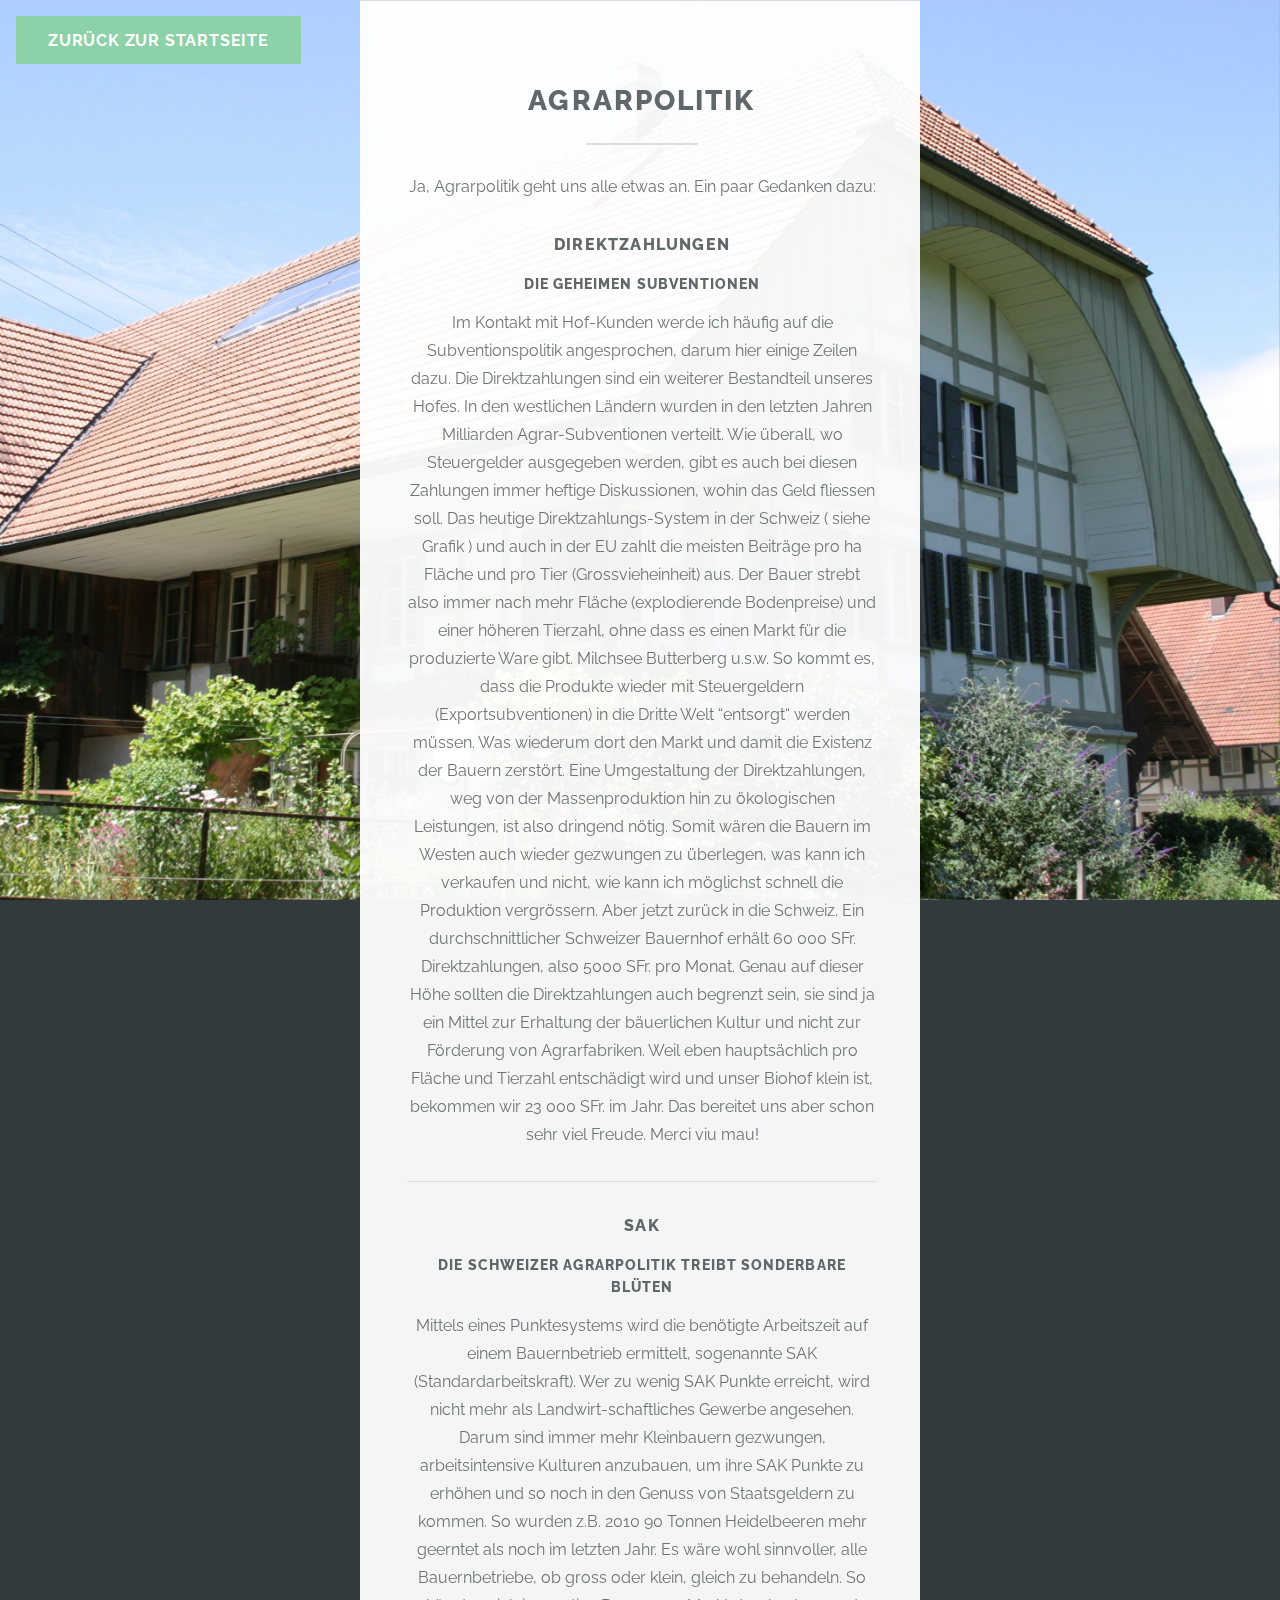
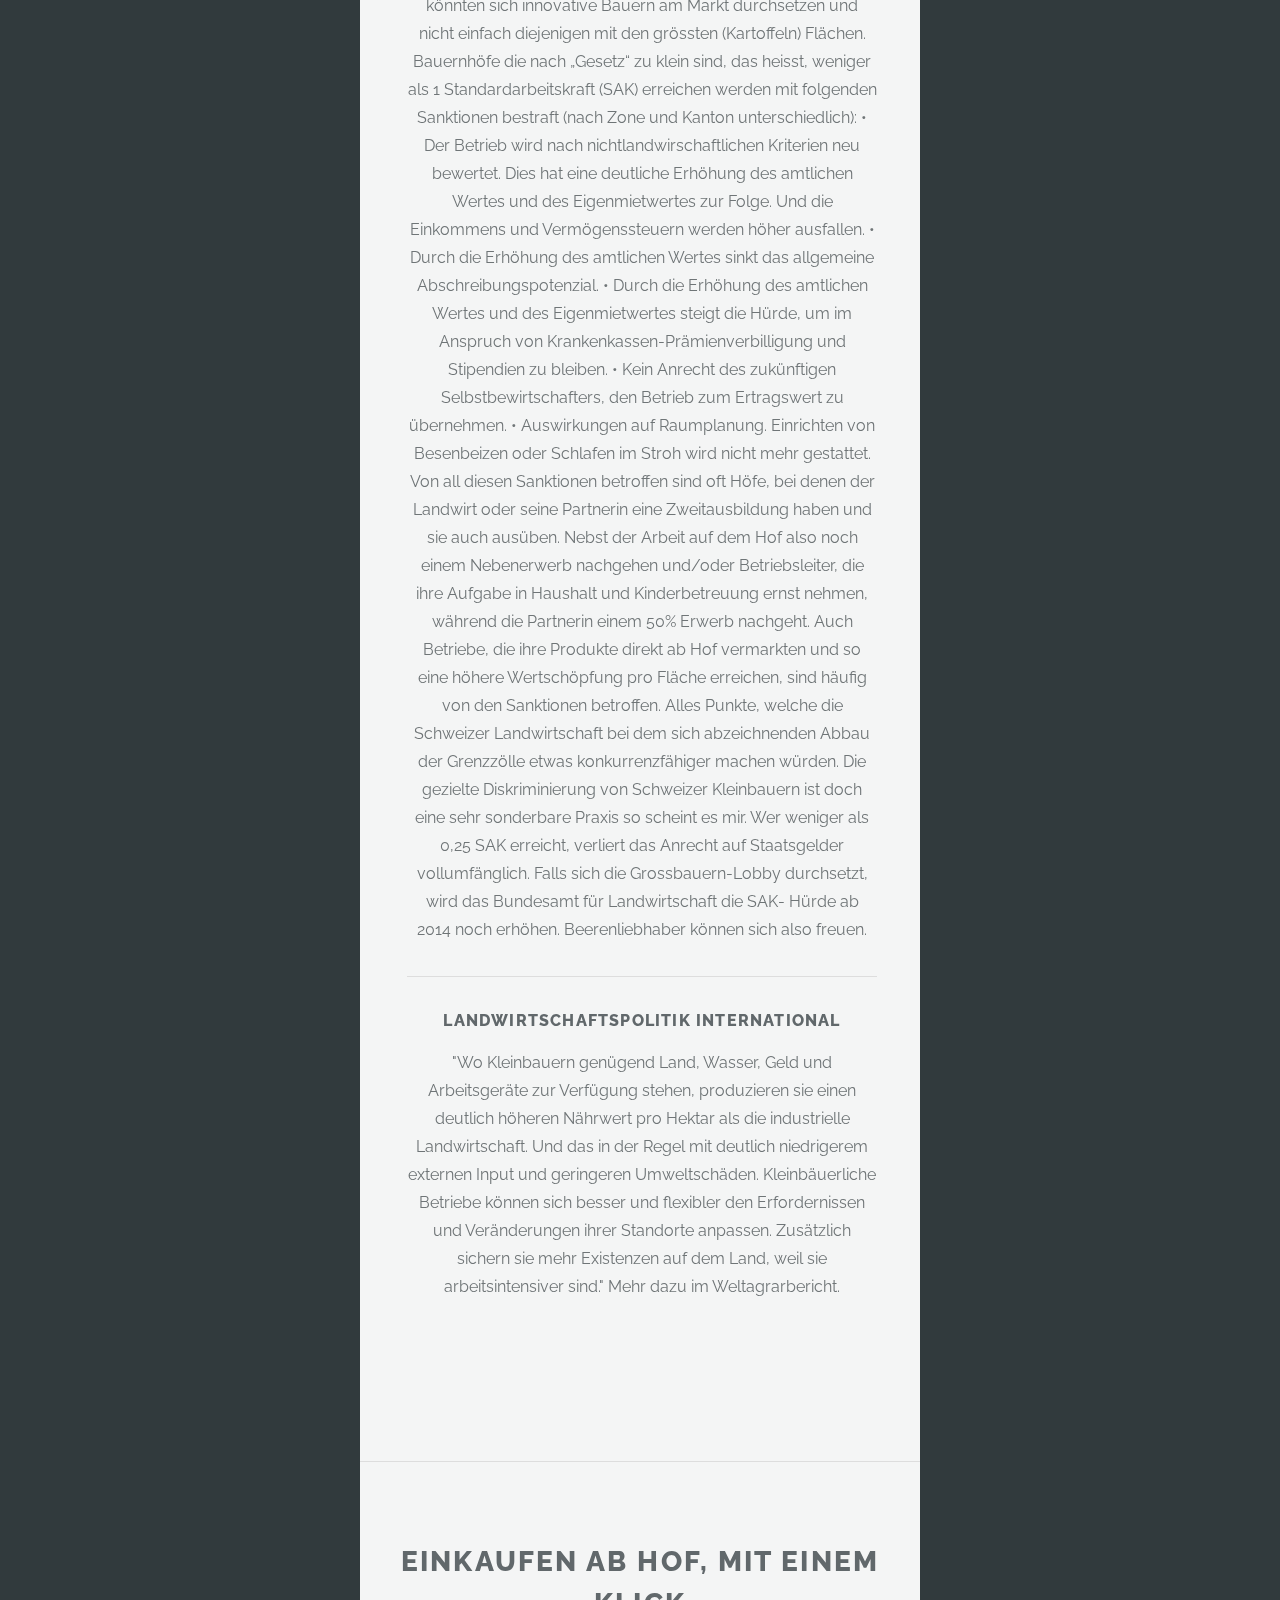
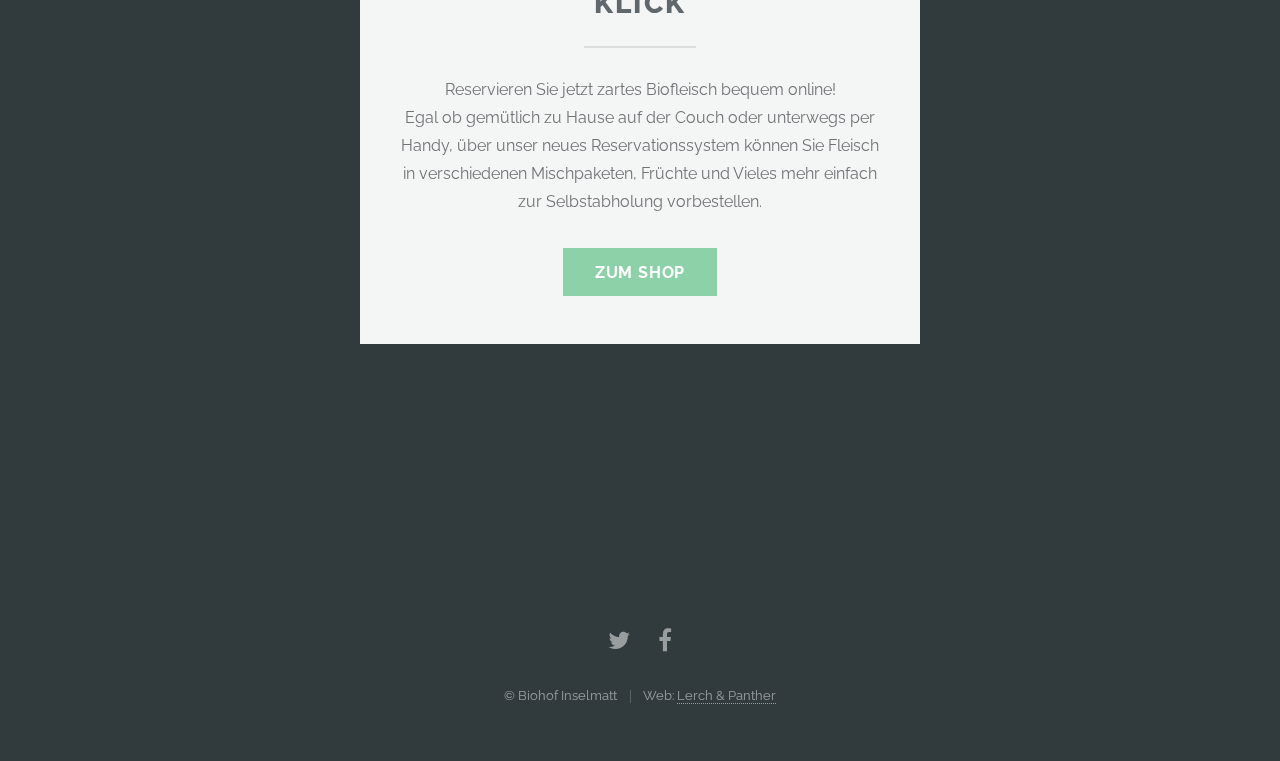
==== agrarpolitik.html @ fc7d5519 "changing twig to html extension for real" ====
<!DOCTYPE HTML>
<html>
	<head>
		<title>Biohof Inselmatt</title>
		<meta charset="utf-8" />
		<meta name="viewport" content="width=device-width, initial-scale=1" />
		<!--[if lte IE 8]><script src="assets/js/ie/html5shiv.js"></script><![endif]-->
		<link rel="stylesheet" href="assets/css/main.css" />
		<!--[if lte IE 8]><link rel="stylesheet" href="assets/css/ie8.css" /><![endif]-->
		<!--[if lte IE 9]><link rel="stylesheet" href="assets/css/ie9.css" /><![endif]-->
	</head>
	<body>

		<!-- Header -->
		<aside>
			<h1><a class="button special fit" href="index.html">zurück zur Startseite</a></h1>
		</aside>

		<!-- One -->
			<section id="one" class="main special">
				<div class="container">
					<span class="image fit primary"><img src="images/pic01.jpg" alt="" /></span>
					<div class="content">
						<header class="major">
							<h2>Agrarpolitik</h2>
						</header>
						<p>Ja, Agrarpolitik geht uns alle etwas an. Ein paar Gedanken dazu:</p>

						<header>
							<h3>
								Direktzahlungen
							</h3>		
							<h4>Die geheimen Subventionen</h4>				                                                                     
						</header>
						<p>
							

 
Im Kontakt mit Hof-Kunden werde ich häufig auf die Subventionspolitik angesprochen, darum hier einige Zeilen dazu.

Die Direktzahlungen sind ein weiterer Bestandteil unseres Hofes. In den westlichen Ländern wurden in den letzten Jahren Milliarden Agrar-Subventionen verteilt. Wie überall, wo Steuergelder ausgegeben werden, gibt es auch bei diesen Zahlungen immer heftige Diskussionen, wohin das Geld fliessen soll.
 
Das heutige Direktzahlungs-System in der Schweiz ( siehe Grafik ) und auch in der EU zahlt die meisten Beiträge pro ha Fläche und pro Tier (Grossvieheinheit) aus. Der Bauer strebt also immer nach mehr Fläche (explodierende Bodenpreise) und einer höheren Tierzahl, ohne dass es einen Markt für die produzierte Ware gibt. Milchsee Butterberg u.s.w. So kommt es, dass die Produkte wieder mit Steuergeldern (Exportsubventionen) in die Dritte Welt “entsorgt“ werden müssen. Was wiederum dort den Markt und damit die Existenz der Bauern zerstört. Eine Umgestaltung der Direktzahlungen, weg von der Massenproduktion hin zu ökologischen Leistungen, ist also dringend nötig. Somit wären die Bauern im Westen auch wieder gezwungen zu überlegen, was kann ich verkaufen und nicht, wie kann ich möglichst schnell die Produktion vergrössern.
Aber jetzt zurück in die Schweiz. Ein durchschnittlicher Schweizer Bauernhof erhält 60 000 SFr. Direktzahlungen, also 5000 SFr. pro Monat. Genau auf dieser Höhe sollten die Direktzahlungen auch begrenzt sein, sie sind ja ein Mittel zur Erhaltung der bäuerlichen Kultur und nicht zur Förderung von Agrarfabriken.
Weil eben hauptsächlich pro Fläche und Tierzahl entschädigt wird und unser Biohof klein ist, bekommen wir 23 000 SFr. im Jahr. Das bereitet uns aber schon sehr viel Freude.
Merci viu mau!
						</p>
						<hr>

						<header>
							<h3>SAK</h3>
							<h4>Die Schweizer Agrarpolitik treibt sonderbare Blüten</h4>
						</header>
						<p>
								 
 

Mittels eines Punktesystems wird die benötigte Arbeitszeit auf einem Bauernbetrieb ermittelt, sogenannte SAK (Standardarbeitskraft). Wer zu wenig SAK Punkte erreicht, wird nicht mehr als Landwirt-schaftliches Gewerbe angesehen. Darum sind immer mehr Kleinbauern gezwungen, arbeitsintensive Kulturen anzubauen, um ihre SAK Punkte zu erhöhen und so noch in den Genuss von Staatsgeldern zu kommen. So wurden z.B. 2010 90 Tonnen Heidelbeeren mehr geerntet als noch im letzten Jahr. Es wäre wohl sinnvoller, alle Bauernbetriebe, ob gross oder klein, gleich zu behandeln. So könnten sich innovative Bauern am Markt durchsetzen und nicht einfach diejenigen mit den grössten (Kartoffeln) Flächen. Bauernhöfe die nach „Gesetz“ zu klein sind, das heisst, weniger als 1 Standardarbeitskraft (SAK) erreichen werden mit folgenden Sanktionen bestraft (nach Zone und Kanton unterschiedlich):

• Der Betrieb wird nach nichtlandwirschaftlichen Kriterien neu bewertet. Dies hat eine deutliche Erhöhung des amtlichen Wertes und des Eigenmietwertes zur Folge. Und die Einkommens und Vermögenssteuern werden höher ausfallen. • Durch die Erhöhung des amtlichen Wertes sinkt das allgemeine Abschreibungspotenzial.   • Durch die Erhöhung des amtlichen Wertes und des Eigenmietwertes steigt die Hürde, um im Anspruch von Krankenkassen-Prämienverbilligung und Stipendien zu bleiben. • Kein Anrecht des zukünftigen Selbstbewirtschafters, den Betrieb zum Ertragswert zu übernehmen. • Auswirkungen auf Raumplanung. Einrichten von Besenbeizen oder Schlafen im Stroh wird nicht mehr gestattet.

Von all diesen Sanktionen betroffen sind oft Höfe, bei denen der Landwirt oder seine Partnerin eine Zweitausbildung haben und sie auch ausüben. Nebst der Arbeit auf dem Hof also noch einem Nebenerwerb nachgehen und/oder Betriebsleiter, die ihre Aufgabe in Haushalt und Kinderbetreuung ernst nehmen, während die Partnerin einem 50% Erwerb nachgeht. Auch Betriebe, die ihre Produkte direkt ab Hof vermarkten und so eine höhere Wertschöpfung pro Fläche erreichen, sind häufig von den Sanktionen betroffen. Alles Punkte, welche die Schweizer Landwirtschaft bei dem sich abzeichnenden Abbau der Grenzzölle etwas konkurrenzfähiger machen würden. Die gezielte Diskriminierung von Schweizer Kleinbauern ist doch eine sehr sonderbare Praxis so scheint es mir. Wer weniger als 0,25 SAK erreicht, verliert das Anrecht auf Staatsgelder vollumfänglich. Falls sich die Grossbauern-Lobby durchsetzt, wird das Bundesamt für Landwirtschaft die SAK- Hürde ab 2014 noch erhöhen. Beerenliebhaber können sich also freuen.
						</p>
						<hr>

						<header>
							<h3>	Landwirtschaftspolitik International	 
							</h3>
						</header>
						<p>"Wo Kleinbauern genügend Land, Wasser, Geld und Arbeitsgeräte zur Verfügung stehen, produzieren sie einen deutlich höheren Nährwert pro Hektar als die industrielle Landwirtschaft. Und das in der Regel mit deutlich niedrigerem externen Input und geringeren Umweltschäden. Kleinbäuerliche Betriebe können sich besser und flexibler den Erfordernissen und Veränderungen ihrer Standorte anpassen. Zusätzlich sichern sie mehr Existenzen auf dem Land, weil sie arbeitsintensiver sind."

Mehr dazu im Weltagrarbericht.</p>
							
						</section>


					</div>
				</div>
			</section>


		<!-- Footer -->
			<section id="footer">
				<div class="container">

					<header class="major">
								<h2>Einkaufen ab hof, mit einem Klick</h2>
							</header>
							<p>Reservieren Sie jetzt zartes Biofleisch bequem online! <br>Egal ob gemütlich zu Hause auf der Couch oder unterwegs per Handy, über unser neues Reservationssystem können Sie Fleisch in verschiedenen Mischpaketen, Früchte und Vieles mehr einfach zur Selbstabholung vorbestellen. </p>
						<a class="button special" href="shop.twig">Zum Shop</a>
				</div>
				<footer>
					<ul class="icons">
						<li><a href="#" class="icon alt fa-twitter"><span class="label">Twitter</span></a></li>
						<li><a href="#" class="icon alt fa-facebook"><span class="label">Facebook</span></a></li>
					</ul>
					<ul class="copyright">
						<li>&copy; Biohof Inselmatt</li><li>Web: <a target="_blank" href="http://lerchpanther.ch">Lerch & Panther</a></li>
					</ul>
				</footer>
			</section>

		<!-- Scripts -->
			<script src="assets/js/jquery.min.js"></script>
			<script src="assets/js/jquery.scrollex.min.js"></script>
			<script src="assets/js/jquery.scrolly.min.js"></script>
			<script src="assets/js/skel.min.js"></script>
			<script src="assets/js/util.js"></script>
			<!--[if lte IE 8]><script src="assets/js/ie/respond.min.js"></script><![endif]-->
			<script src="assets/js/main.js"></script>

	</body>
</html>
---- assets/css/main.css ----
@import url("font-awesome.min.css");
@import url("http://fonts.googleapis.com/css?family=Raleway:400,400italic,700,800");

/*
	Highlights by HTML5 UP
	html5up.net | @n33co
	Free for personal and commercial use under the CCA 3.0 license (html5up.net/license)
*/

/* Reset */

	html, body, div, span, applet, object, iframe, h1, h2, h3, h4, h5, h6, p, blockquote, pre, a, abbr, acronym, address, big, cite, code, del, dfn, em, img, ins, kbd, q, s, samp, small, strike, strong, sub, sup, tt, var, b, u, i, center, dl, dt, dd, ol, ul, li, fieldset, form, label, legend, table, caption, tbody, tfoot, thead, tr, th, td, article, aside, canvas, details, embed, figure, figcaption, footer, header, hgroup, menu, nav, output, ruby, section, summary, time, mark, audio, video {
		margin: 0;
		padding: 0;
		border: 0;
		font-size: 100%;
		font: inherit;
		vertical-align: baseline;
	}

	article, aside, details, figcaption, figure, footer, header, hgroup, menu, nav, section {
		display: block;
	}

	body {
		line-height: 1;
	}

	ol, ul {
		list-style: none;
	}

	blockquote, q {
		quotes: none;
	}

	blockquote:before, blockquote:after, q:before, q:after {
		content: '';
		content: none;
	}

	table {
		border-collapse: collapse;
		border-spacing: 0;
	}

	body {
		-webkit-text-size-adjust: none;
	}

/* Box Model */

	*, *:before, *:after {
		-moz-box-sizing: border-box;
		-webkit-box-sizing: border-box;
		box-sizing: border-box;
	}

/* Containers */

	.container {
		margin-left: auto;
		margin-right: auto;
	}

	.container.\31 25\25 {
		width: 100%;
		max-width: 43.75em;
		min-width: 35em;
	}

	.container.\37 5\25 {
		width: 26.25em;
	}

	.container.\35 0\25 {
		width: 17.5em;
	}

	.container.\32 5\25 {
		width: 8.75em;
	}

	.container {
		width: 35em;
	}

	@media screen and (max-width: 1680px) {

		.container.\31 25\25 {
			width: 100%;
			max-width: 43.75em;
			min-width: 35em;
		}

		.container.\37 5\25 {
			width: 26.25em;
		}

		.container.\35 0\25 {
			width: 17.5em;
		}

		.container.\32 5\25 {
			width: 8.75em;
		}

		.container {
			width: 35em;
		}

	}

	@media screen and (max-width: 980px) {

		.container.\31 25\25 {
			width: 100%;
			max-width: 100%;
			min-width: 80%;
		}

		.container.\37 5\25 {
			width: 60%;
		}

		.container.\35 0\25 {
			width: 40%;
		}

		.container.\32 5\25 {
			width: 20%;
		}

		.container {
			width: 80%;
		}

	}

	@media screen and (max-width: 736px) {

		.container.\31 25\25 {
			width: 100%;
			max-width: 100%;
			min-width: 80%;
		}

		.container.\37 5\25 {
			width: 60%;
		}

		.container.\35 0\25 {
			width: 40%;
		}

		.container.\32 5\25 {
			width: 20%;
		}

		.container {
			width: 80%;
		}

	}

	@media screen and (max-width: 480px) {

		.container.\31 25\25 {
			width: 100%;
			max-width: 125%;
			min-width: 100%;
		}

		.container.\37 5\25 {
			width: 75%;
		}

		.container.\35 0\25 {
			width: 50%;
		}

		.container.\32 5\25 {
			width: 25%;
		}

		.container {
			width: 100%;
		}

	}

/* Grid */

	.row {
		border-bottom: solid 1px transparent;
		-moz-box-sizing: border-box;
		-webkit-box-sizing: border-box;
		box-sizing: border-box;
	}

	.row > * {
		float: left;
		-moz-box-sizing: border-box;
		-webkit-box-sizing: border-box;
		box-sizing: border-box;
	}

	.row:after, .row:before {
		content: '';
		display: block;
		clear: both;
		height: 0;
	}

	.row.uniform > * > :first-child {
		margin-top: 0;
	}

	.row.uniform > * > :last-child {
		margin-bottom: 0;
	}

	.row.\30 \25 > * {
		padding: 0 0 0 0em;
	}

	.row.\30 \25 {
		margin: 0 0 -1px 0em;
	}

	.row.uniform.\30 \25 > * {
		padding: 0em 0 0 0em;
	}

	.row.uniform.\30 \25 {
		margin: 0em 0 -1px 0em;
	}

	.row > * {
		padding: 0 0 0 1.5em;
	}

	.row {
		margin: 0 0 -1px -1.5em;
	}

	.row.uniform > * {
		padding: 1.5em 0 0 1.5em;
	}

	.row.uniform {
		margin: -1.5em 0 -1px -1.5em;
	}

	.row.\32 00\25 > * {
		padding: 0 0 0 3em;
	}

	.row.\32 00\25 {
		margin: 0 0 -1px -3em;
	}

	.row.uniform.\32 00\25 > * {
		padding: 3em 0 0 3em;
	}

	.row.uniform.\32 00\25 {
		margin: -3em 0 -1px -3em;
	}

	.row.\31 50\25 > * {
		padding: 0 0 0 2.25em;
	}

	.row.\31 50\25 {
		margin: 0 0 -1px -2.25em;
	}

	.row.uniform.\31 50\25 > * {
		padding: 2.25em 0 0 2.25em;
	}

	.row.uniform.\31 50\25 {
		margin: -2.25em 0 -1px -2.25em;
	}

	.row.\35 0\25 > * {
		padding: 0 0 0 0.75em;
	}

	.row.\35 0\25 {
		margin: 0 0 -1px -0.75em;
	}

	.row.uniform.\35 0\25 > * {
		padding: 0.75em 0 0 0.75em;
	}

	.row.uniform.\35 0\25 {
		margin: -0.75em 0 -1px -0.75em;
	}

	.row.\32 5\25 > * {
		padding: 0 0 0 0.375em;
	}

	.row.\32 5\25 {
		margin: 0 0 -1px -0.375em;
	}

	.row.uniform.\32 5\25 > * {
		padding: 0.375em 0 0 0.375em;
	}

	.row.uniform.\32 5\25 {
		margin: -0.375em 0 -1px -0.375em;
	}

	.\31 2u, .\31 2u\24 {
		width: 100%;
		clear: none;
		margin-left: 0;
	}

	.\31 1u, .\31 1u\24 {
		width: 91.6666666667%;
		clear: none;
		margin-left: 0;
	}

	.\31 0u, .\31 0u\24 {
		width: 83.3333333333%;
		clear: none;
		margin-left: 0;
	}

	.\39 u, .\39 u\24 {
		width: 75%;
		clear: none;
		margin-left: 0;
	}

	.\38 u, .\38 u\24 {
		width: 66.6666666667%;
		clear: none;
		margin-left: 0;
	}

	.\37 u, .\37 u\24 {
		width: 58.3333333333%;
		clear: none;
		margin-left: 0;
	}

	.\36 u, .\36 u\24 {
		width: 50%;
		clear: none;
		margin-left: 0;
	}

	.\35 u, .\35 u\24 {
		width: 41.6666666667%;
		clear: none;
		margin-left: 0;
	}

	.\34 u, .\34 u\24 {
		width: 33.3333333333%;
		clear: none;
		margin-left: 0;
	}

	.\33 u, .\33 u\24 {
		width: 25%;
		clear: none;
		margin-left: 0;
	}

	.\32 u, .\32 u\24 {
		width: 16.6666666667%;
		clear: none;
		margin-left: 0;
	}

	.\31 u, .\31 u\24 {
		width: 8.3333333333%;
		clear: none;
		margin-left: 0;
	}

	.\31 2u\24 + *,
	.\31 1u\24 + *,
	.\31 0u\24 + *,
	.\39 u\24 + *,
	.\38 u\24 + *,
	.\37 u\24 + *,
	.\36 u\24 + *,
	.\35 u\24 + *,
	.\34 u\24 + *,
	.\33 u\24 + *,
	.\32 u\24 + *,
	.\31 u\24 + * {
		clear: left;
	}

	.\-11u {
		margin-left: 91.66667%;
	}

	.\-10u {
		margin-left: 83.33333%;
	}

	.\-9u {
		margin-left: 75%;
	}

	.\-8u {
		margin-left: 66.66667%;
	}

	.\-7u {
		margin-left: 58.33333%;
	}

	.\-6u {
		margin-left: 50%;
	}

	.\-5u {
		margin-left: 41.66667%;
	}

	.\-4u {
		margin-left: 33.33333%;
	}

	.\-3u {
		margin-left: 25%;
	}

	.\-2u {
		margin-left: 16.66667%;
	}

	.\-1u {
		margin-left: 8.33333%;
	}

	@media screen and (max-width: 1680px) {

		.row > * {
			padding: 0 0 0 1.5em;
		}

		.row {
			margin: 0 0 -1px -1.5em;
		}

		.row.uniform > * {
			padding: 1.5em 0 0 1.5em;
		}

		.row.uniform {
			margin: -1.5em 0 -1px -1.5em;
		}

		.row.\32 00\25 > * {
			padding: 0 0 0 3em;
		}

		.row.\32 00\25 {
			margin: 0 0 -1px -3em;
		}

		.row.uniform.\32 00\25 > * {
			padding: 3em 0 0 3em;
		}

		.row.uniform.\32 00\25 {
			margin: -3em 0 -1px -3em;
		}

		.row.\31 50\25 > * {
			padding: 0 0 0 2.25em;
		}

		.row.\31 50\25 {
			margin: 0 0 -1px -2.25em;
		}

		.row.uniform.\31 50\25 > * {
			padding: 2.25em 0 0 2.25em;
		}

		.row.uniform.\31 50\25 {
			margin: -2.25em 0 -1px -2.25em;
		}

		.row.\35 0\25 > * {
			padding: 0 0 0 0.75em;
		}

		.row.\35 0\25 {
			margin: 0 0 -1px -0.75em;
		}

		.row.uniform.\35 0\25 > * {
			padding: 0.75em 0 0 0.75em;
		}

		.row.uniform.\35 0\25 {
			margin: -0.75em 0 -1px -0.75em;
		}

		.row.\32 5\25 > * {
			padding: 0 0 0 0.375em;
		}

		.row.\32 5\25 {
			margin: 0 0 -1px -0.375em;
		}

		.row.uniform.\32 5\25 > * {
			padding: 0.375em 0 0 0.375em;
		}

		.row.uniform.\32 5\25 {
			margin: -0.375em 0 -1px -0.375em;
		}

		.\31 2u\28large\29, .\31 2u\24\28large\29 {
			width: 100%;
			clear: none;
			margin-left: 0;
		}

		.\31 1u\28large\29, .\31 1u\24\28large\29 {
			width: 91.6666666667%;
			clear: none;
			margin-left: 0;
		}

		.\31 0u\28large\29, .\31 0u\24\28large\29 {
			width: 83.3333333333%;
			clear: none;
			margin-left: 0;
		}

		.\39 u\28large\29, .\39 u\24\28large\29 {
			width: 75%;
			clear: none;
			margin-left: 0;
		}

		.\38 u\28large\29, .\38 u\24\28large\29 {
			width: 66.6666666667%;
			clear: none;
			margin-left: 0;
		}

		.\37 u\28large\29, .\37 u\24\28large\29 {
			width: 58.3333333333%;
			clear: none;
			margin-left: 0;
		}

		.\36 u\28large\29, .\36 u\24\28large\29 {
			width: 50%;
			clear: none;
			margin-left: 0;
		}

		.\35 u\28large\29, .\35 u\24\28large\29 {
			width: 41.6666666667%;
			clear: none;
			margin-left: 0;
		}

		.\34 u\28large\29, .\34 u\24\28large\29 {
			width: 33.3333333333%;
			clear: none;
			margin-left: 0;
		}

		.\33 u\28large\29, .\33 u\24\28large\29 {
			width: 25%;
			clear: none;
			margin-left: 0;
		}

		.\32 u\28large\29, .\32 u\24\28large\29 {
			width: 16.6666666667%;
			clear: none;
			margin-left: 0;
		}

		.\31 u\28large\29, .\31 u\24\28large\29 {
			width: 8.3333333333%;
			clear: none;
			margin-left: 0;
		}

		.\31 2u\24\28large\29 + *,
		.\31 1u\24\28large\29 + *,
		.\31 0u\24\28large\29 + *,
		.\39 u\24\28large\29 + *,
		.\38 u\24\28large\29 + *,
		.\37 u\24\28large\29 + *,
		.\36 u\24\28large\29 + *,
		.\35 u\24\28large\29 + *,
		.\34 u\24\28large\29 + *,
		.\33 u\24\28large\29 + *,
		.\32 u\24\28large\29 + *,
		.\31 u\24\28large\29 + * {
			clear: left;
		}

		.\-11u\28large\29 {
			margin-left: 91.66667%;
		}

		.\-10u\28large\29 {
			margin-left: 83.33333%;
		}

		.\-9u\28large\29 {
			margin-left: 75%;
		}

		.\-8u\28large\29 {
			margin-left: 66.66667%;
		}

		.\-7u\28large\29 {
			margin-left: 58.33333%;
		}

		.\-6u\28large\29 {
			margin-left: 50%;
		}

		.\-5u\28large\29 {
			margin-left: 41.66667%;
		}

		.\-4u\28large\29 {
			margin-left: 33.33333%;
		}

		.\-3u\28large\29 {
			margin-left: 25%;
		}

		.\-2u\28large\29 {
			margin-left: 16.66667%;
		}

		.\-1u\28large\29 {
			margin-left: 8.33333%;
		}

	}

	@media screen and (max-width: 980px) {

		.row > * {
			padding: 0 0 0 1.5em;
		}

		.row {
			margin: 0 0 -1px -1.5em;
		}

		.row.uniform > * {
			padding: 1.5em 0 0 1.5em;
		}

		.row.uniform {
			margin: -1.5em 0 -1px -1.5em;
		}

		.row.\32 00\25 > * {
			padding: 0 0 0 3em;
		}

		.row.\32 00\25 {
			margin: 0 0 -1px -3em;
		}

		.row.uniform.\32 00\25 > * {
			padding: 3em 0 0 3em;
		}

		.row.uniform.\32 00\25 {
			margin: -3em 0 -1px -3em;
		}

		.row.\31 50\25 > * {
			padding: 0 0 0 2.25em;
		}

		.row.\31 50\25 {
			margin: 0 0 -1px -2.25em;
		}

		.row.uniform.\31 50\25 > * {
			padding: 2.25em 0 0 2.25em;
		}

		.row.uniform.\31 50\25 {
			margin: -2.25em 0 -1px -2.25em;
		}

		.row.\35 0\25 > * {
			padding: 0 0 0 0.75em;
		}

		.row.\35 0\25 {
			margin: 0 0 -1px -0.75em;
		}

		.row.uniform.\35 0\25 > * {
			padding: 0.75em 0 0 0.75em;
		}

		.row.uniform.\35 0\25 {
			margin: -0.75em 0 -1px -0.75em;
		}

		.row.\32 5\25 > * {
			padding: 0 0 0 0.375em;
		}

		.row.\32 5\25 {
			margin: 0 0 -1px -0.375em;
		}

		.row.uniform.\32 5\25 > * {
			padding: 0.375em 0 0 0.375em;
		}

		.row.uniform.\32 5\25 {
			margin: -0.375em 0 -1px -0.375em;
		}

		.\31 2u\28medium\29, .\31 2u\24\28medium\29 {
			width: 100%;
			clear: none;
			margin-left: 0;
		}

		.\31 1u\28medium\29, .\31 1u\24\28medium\29 {
			width: 91.6666666667%;
			clear: none;
			margin-left: 0;
		}

		.\31 0u\28medium\29, .\31 0u\24\28medium\29 {
			width: 83.3333333333%;
			clear: none;
			margin-left: 0;
		}

		.\39 u\28medium\29, .\39 u\24\28medium\29 {
			width: 75%;
			clear: none;
			margin-left: 0;
		}

		.\38 u\28medium\29, .\38 u\24\28medium\29 {
			width: 66.6666666667%;
			clear: none;
			margin-left: 0;
		}

		.\37 u\28medium\29, .\37 u\24\28medium\29 {
			width: 58.3333333333%;
			clear: none;
			margin-left: 0;
		}

		.\36 u\28medium\29, .\36 u\24\28medium\29 {
			width: 50%;
			clear: none;
			margin-left: 0;
		}

		.\35 u\28medium\29, .\35 u\24\28medium\29 {
			width: 41.6666666667%;
			clear: none;
			margin-left: 0;
		}

		.\34 u\28medium\29, .\34 u\24\28medium\29 {
			width: 33.3333333333%;
			clear: none;
			margin-left: 0;
		}

		.\33 u\28medium\29, .\33 u\24\28medium\29 {
			width: 25%;
			clear: none;
			margin-left: 0;
		}

		.\32 u\28medium\29, .\32 u\24\28medium\29 {
			width: 16.6666666667%;
			clear: none;
			margin-left: 0;
		}

		.\31 u\28medium\29, .\31 u\24\28medium\29 {
			width: 8.3333333333%;
			clear: none;
			margin-left: 0;
		}

		.\31 2u\24\28medium\29 + *,
		.\31 1u\24\28medium\29 + *,
		.\31 0u\24\28medium\29 + *,
		.\39 u\24\28medium\29 + *,
		.\38 u\24\28medium\29 + *,
		.\37 u\24\28medium\29 + *,
		.\36 u\24\28medium\29 + *,
		.\35 u\24\28medium\29 + *,
		.\34 u\24\28medium\29 + *,
		.\33 u\24\28medium\29 + *,
		.\32 u\24\28medium\29 + *,
		.\31 u\24\28medium\29 + * {
			clear: left;
		}

		.\-11u\28medium\29 {
			margin-left: 91.66667%;
		}

		.\-10u\28medium\29 {
			margin-left: 83.33333%;
		}

		.\-9u\28medium\29 {
			margin-left: 75%;
		}

		.\-8u\28medium\29 {
			margin-left: 66.66667%;
		}

		.\-7u\28medium\29 {
			margin-left: 58.33333%;
		}

		.\-6u\28medium\29 {
			margin-left: 50%;
		}

		.\-5u\28medium\29 {
			margin-left: 41.66667%;
		}

		.\-4u\28medium\29 {
			margin-left: 33.33333%;
		}

		.\-3u\28medium\29 {
			margin-left: 25%;
		}

		.\-2u\28medium\29 {
			margin-left: 16.66667%;
		}

		.\-1u\28medium\29 {
			margin-left: 8.33333%;
		}

	}

	@media screen and (max-width: 736px) {

		.row > * {
			padding: 0 0 0 1em;
		}

		.row {
			margin: 0 0 -1px -1em;
		}

		.row.uniform > * {
			padding: 1em 0 0 1em;
		}

		.row.uniform {
			margin: -1em 0 -1px -1em;
		}

		.row.\32 00\25 > * {
			padding: 0 0 0 2em;
		}

		.row.\32 00\25 {
			margin: 0 0 -1px -2em;
		}

		.row.uniform.\32 00\25 > * {
			padding: 2em 0 0 2em;
		}

		.row.uniform.\32 00\25 {
			margin: -2em 0 -1px -2em;
		}

		.row.\31 50\25 > * {
			padding: 0 0 0 1.5em;
		}

		.row.\31 50\25 {
			margin: 0 0 -1px -1.5em;
		}

		.row.uniform.\31 50\25 > * {
			padding: 1.5em 0 0 1.5em;
		}

		.row.uniform.\31 50\25 {
			margin: -1.5em 0 -1px -1.5em;
		}

		.row.\35 0\25 > * {
			padding: 0 0 0 0.5em;
		}

		.row.\35 0\25 {
			margin: 0 0 -1px -0.5em;
		}

		.row.uniform.\35 0\25 > * {
			padding: 0.5em 0 0 0.5em;
		}

		.row.uniform.\35 0\25 {
			margin: -0.5em 0 -1px -0.5em;
		}

		.row.\32 5\25 > * {
			padding: 0 0 0 0.25em;
		}

		.row.\32 5\25 {
			margin: 0 0 -1px -0.25em;
		}

		.row.uniform.\32 5\25 > * {
			padding: 0.25em 0 0 0.25em;
		}

		.row.uniform.\32 5\25 {
			margin: -0.25em 0 -1px -0.25em;
		}

		.\31 2u\28small\29, .\31 2u\24\28small\29 {
			width: 100%;
			clear: none;
			margin-left: 0;
		}

		.\31 1u\28small\29, .\31 1u\24\28small\29 {
			width: 91.6666666667%;
			clear: none;
			margin-left: 0;
		}

		.\31 0u\28small\29, .\31 0u\24\28small\29 {
			width: 83.3333333333%;
			clear: none;
			margin-left: 0;
		}

		.\39 u\28small\29, .\39 u\24\28small\29 {
			width: 75%;
			clear: none;
			margin-left: 0;
		}

		.\38 u\28small\29, .\38 u\24\28small\29 {
			width: 66.6666666667%;
			clear: none;
			margin-left: 0;
		}

		.\37 u\28small\29, .\37 u\24\28small\29 {
			width: 58.3333333333%;
			clear: none;
			margin-left: 0;
		}

		.\36 u\28small\29, .\36 u\24\28small\29 {
			width: 50%;
			clear: none;
			margin-left: 0;
		}

		.\35 u\28small\29, .\35 u\24\28small\29 {
			width: 41.6666666667%;
			clear: none;
			margin-left: 0;
		}

		.\34 u\28small\29, .\34 u\24\28small\29 {
			width: 33.3333333333%;
			clear: none;
			margin-left: 0;
		}

		.\33 u\28small\29, .\33 u\24\28small\29 {
			width: 25%;
			clear: none;
			margin-left: 0;
		}

		.\32 u\28small\29, .\32 u\24\28small\29 {
			width: 16.6666666667%;
			clear: none;
			margin-left: 0;
		}

		.\31 u\28small\29, .\31 u\24\28small\29 {
			width: 8.3333333333%;
			clear: none;
			margin-left: 0;
		}

		.\31 2u\24\28small\29 + *,
		.\31 1u\24\28small\29 + *,
		.\31 0u\24\28small\29 + *,
		.\39 u\24\28small\29 + *,
		.\38 u\24\28small\29 + *,
		.\37 u\24\28small\29 + *,
		.\36 u\24\28small\29 + *,
		.\35 u\24\28small\29 + *,
		.\34 u\24\28small\29 + *,
		.\33 u\24\28small\29 + *,
		.\32 u\24\28small\29 + *,
		.\31 u\24\28small\29 + * {
			clear: left;
		}

		.\-11u\28small\29 {
			margin-left: 91.66667%;
		}

		.\-10u\28small\29 {
			margin-left: 83.33333%;
		}

		.\-9u\28small\29 {
			margin-left: 75%;
		}

		.\-8u\28small\29 {
			margin-left: 66.66667%;
		}

		.\-7u\28small\29 {
			margin-left: 58.33333%;
		}

		.\-6u\28small\29 {
			margin-left: 50%;
		}

		.\-5u\28small\29 {
			margin-left: 41.66667%;
		}

		.\-4u\28small\29 {
			margin-left: 33.33333%;
		}

		.\-3u\28small\29 {
			margin-left: 25%;
		}

		.\-2u\28small\29 {
			margin-left: 16.66667%;
		}

		.\-1u\28small\29 {
			margin-left: 8.33333%;
		}

	}

	@media screen and (max-width: 480px) {

		.row > * {
			padding: 0 0 0 1em;
		}

		.row {
			margin: 0 0 -1px -1em;
		}

		.row.uniform > * {
			padding: 1em 0 0 1em;
		}

		.row.uniform {
			margin: -1em 0 -1px -1em;
		}

		.row.\32 00\25 > * {
			padding: 0 0 0 2em;
		}

		.row.\32 00\25 {
			margin: 0 0 -1px -2em;
		}

		.row.uniform.\32 00\25 > * {
			padding: 2em 0 0 2em;
		}

		.row.uniform.\32 00\25 {
			margin: -2em 0 -1px -2em;
		}

		.row.\31 50\25 > * {
			padding: 0 0 0 1.5em;
		}

		.row.\31 50\25 {
			margin: 0 0 -1px -1.5em;
		}

		.row.uniform.\31 50\25 > * {
			padding: 1.5em 0 0 1.5em;
		}

		.row.uniform.\31 50\25 {
			margin: -1.5em 0 -1px -1.5em;
		}

		.row.\35 0\25 > * {
			padding: 0 0 0 0.5em;
		}

		.row.\35 0\25 {
			margin: 0 0 -1px -0.5em;
		}

		.row.uniform.\35 0\25 > * {
			padding: 0.5em 0 0 0.5em;
		}

		.row.uniform.\35 0\25 {
			margin: -0.5em 0 -1px -0.5em;
		}

		.row.\32 5\25 > * {
			padding: 0 0 0 0.25em;
		}

		.row.\32 5\25 {
			margin: 0 0 -1px -0.25em;
		}

		.row.uniform.\32 5\25 > * {
			padding: 0.25em 0 0 0.25em;
		}

		.row.uniform.\32 5\25 {
			margin: -0.25em 0 -1px -0.25em;
		}

		.\31 2u\28xsmall\29, .\31 2u\24\28xsmall\29 {
			width: 100%;
			clear: none;
			margin-left: 0;
		}

		.\31 1u\28xsmall\29, .\31 1u\24\28xsmall\29 {
			width: 91.6666666667%;
			clear: none;
			margin-left: 0;
		}

		.\31 0u\28xsmall\29, .\31 0u\24\28xsmall\29 {
			width: 83.3333333333%;
			clear: none;
			margin-left: 0;
		}

		.\39 u\28xsmall\29, .\39 u\24\28xsmall\29 {
			width: 75%;
			clear: none;
			margin-left: 0;
		}

		.\38 u\28xsmall\29, .\38 u\24\28xsmall\29 {
			width: 66.6666666667%;
			clear: none;
			margin-left: 0;
		}

		.\37 u\28xsmall\29, .\37 u\24\28xsmall\29 {
			width: 58.3333333333%;
			clear: none;
			margin-left: 0;
		}

		.\36 u\28xsmall\29, .\36 u\24\28xsmall\29 {
			width: 50%;
			clear: none;
			margin-left: 0;
		}

		.\35 u\28xsmall\29, .\35 u\24\28xsmall\29 {
			width: 41.6666666667%;
			clear: none;
			margin-left: 0;
		}

		.\34 u\28xsmall\29, .\34 u\24\28xsmall\29 {
			width: 33.3333333333%;
			clear: none;
			margin-left: 0;
		}

		.\33 u\28xsmall\29, .\33 u\24\28xsmall\29 {
			width: 25%;
			clear: none;
			margin-left: 0;
		}

		.\32 u\28xsmall\29, .\32 u\24\28xsmall\29 {
			width: 16.6666666667%;
			clear: none;
			margin-left: 0;
		}

		.\31 u\28xsmall\29, .\31 u\24\28xsmall\29 {
			width: 8.3333333333%;
			clear: none;
			margin-left: 0;
		}

		.\31 2u\24\28xsmall\29 + *,
		.\31 1u\24\28xsmall\29 + *,
		.\31 0u\24\28xsmall\29 + *,
		.\39 u\24\28xsmall\29 + *,
		.\38 u\24\28xsmall\29 + *,
		.\37 u\24\28xsmall\29 + *,
		.\36 u\24\28xsmall\29 + *,
		.\35 u\24\28xsmall\29 + *,
		.\34 u\24\28xsmall\29 + *,
		.\33 u\24\28xsmall\29 + *,
		.\32 u\24\28xsmall\29 + *,
		.\31 u\24\28xsmall\29 + * {
			clear: left;
		}

		.\-11u\28xsmall\29 {
			margin-left: 91.66667%;
		}

		.\-10u\28xsmall\29 {
			margin-left: 83.33333%;
		}

		.\-9u\28xsmall\29 {
			margin-left: 75%;
		}

		.\-8u\28xsmall\29 {
			margin-left: 66.66667%;
		}

		.\-7u\28xsmall\29 {
			margin-left: 58.33333%;
		}

		.\-6u\28xsmall\29 {
			margin-left: 50%;
		}

		.\-5u\28xsmall\29 {
			margin-left: 41.66667%;
		}

		.\-4u\28xsmall\29 {
			margin-left: 33.33333%;
		}

		.\-3u\28xsmall\29 {
			margin-left: 25%;
		}

		.\-2u\28xsmall\29 {
			margin-left: 16.66667%;
		}

		.\-1u\28xsmall\29 {
			margin-left: 8.33333%;
		}

	}

/* Basic */

	html {
		background-color: #313a3d;
		background-attachment: fixed,						fixed;
		background-image: url("images/overlay.png"), url("../../images/bg.jpg");
		background-position: top left,					center center;
		background-repeat: repeat,						none;
		background-size: auto,						cover;
	}

	html.is-loading body *, html.is-loading body *:before, html.is-loading body *:after {
		-moz-animation: none !important;
		-webkit-animation: none !important;
		-ms-animation: none !important;
		animation: none !important;
		-moz-transition: none !important;
		-webkit-transition: none !important;
		-ms-transition: none !important;
		transition: none !important;
	}

	html.is-touch {
		height: 100vh;
		overflow: hidden;
	}

		html.is-touch #wrapper {
			-webkit-backface-visibility: hidden;
			-webkit-overflow-scrolling: touch;
			-webkit-transform: translate3d(0, 0, 0);
			height: 100vh;
			overflow: auto;
		}

	body, input, select, textarea {
		color: #6f7577;
		font-family: "Raleway", "Helvetica", sans-serif;
		font-size: 15pt;
		font-weight: 400;
		line-height: 1.75em;
	}

	a {
		-moz-transition: color 0.2s ease-in-out, border-bottom-color 0.2s ease-in-out;
		-webkit-transition: color 0.2s ease-in-out, border-bottom-color 0.2s ease-in-out;
		-ms-transition: color 0.2s ease-in-out, border-bottom-color 0.2s ease-in-out;
		transition: color 0.2s ease-in-out, border-bottom-color 0.2s ease-in-out;
		border-bottom: dotted 1px;
		color: #8cd1a8;
		text-decoration: none;
	}

		a:hover {
			border-bottom-color: transparent !important;
			color: #8cd1a8 !important;
			text-decoration: none;
		}

	strong, b {
		color: #61686b;
		font-weight: 700;
	}

	em, i {
		font-style: italic;
	}

	p {
		margin: 0 0 2em 0;
	}

	h1, h2, h3, h4, h5, h6 {
		color: #61686b;
		font-weight: 800;
		letter-spacing: 0.075em;
		line-height: 1em;
		margin: 0 0 1em 0;
		text-transform: uppercase;
	}

		h1 a, h2 a, h3 a, h4 a, h5 a, h6 a {
			color: inherit;
			text-decoration: none;
		}

	h2 {
		font-size: 1.75em;
		line-height: 1.5em;
	}

	h3 {
		font-size: 1em;
		line-height: 1.5em;
	}

	h4 {
		font-size: 0.9em;
		line-height: 1.5em;
	}

	h5 {
		font-size: 0.8em;
		line-height: 1.5em;
	}

	h6 {
		font-size: 0.7em;
		line-height: 1.5em;
	}

	sub {
		font-size: 0.8em;
		position: relative;
		top: 0.5em;
	}

	sup {
		font-size: 0.8em;
		position: relative;
		top: -0.5em;
	}

	hr {
		border: 0;
		border-bottom: solid 1px #dddddd;
		margin: 2em 0;
	}

		hr.major {
			margin: 3em 0;
		}

	blockquote {
		border-left: solid 6px #dddddd;
		font-style: italic;
		margin: 0 0 2em 0;
		padding: 0.5em 0 0.5em 1.5em;
	}

	code {
		background: rgba(144, 144, 144, 0.075);
		font-family: "Courier New", monospace;
		font-size: 0.9em;
		margin: 0 0.25em;
		padding: 0.25em 0.65em;
	}

	pre {
		-webkit-overflow-scrolling: touch;
		font-family: "Courier New", monospace;
		font-size: 0.9em;
		margin: 0 0 2em 0;
	}

		pre code {
			display: block;
			line-height: 1.75em;
			padding: 1em 1.5em;
			overflow-x: auto;
		}

	.align-left {
		text-align: left;
	}

	.align-center {
		text-align: center;
	}

	.align-right {
		text-align: right;
	}

/* Loader */

	@-moz-keyframes spinner-show {
		0% {
			opacity: 0;
		}

		100% {
			opacity: 1;
		}
	}

	@-webkit-keyframes spinner-show {
		0% {
			opacity: 0;
		}

		100% {
			opacity: 1;
		}
	}

	@-ms-keyframes spinner-show {
		0% {
			opacity: 0;
		}

		100% {
			opacity: 1;
		}
	}

	@keyframes spinner-show {
		0% {
			opacity: 0;
		}

		100% {
			opacity: 1;
		}
	}

	@-moz-keyframes spinner-hide {
		0% {
			color: #454d50;
			z-index: 10001;
			-moz-transform: scale(1) rotate(0deg);
			-webkit-transform: scale(1) rotate(0deg);
			-ms-transform: scale(1) rotate(0deg);
			transform: scale(1) rotate(0deg);
		}

		99% {
			color: #313a3d;
			z-index: 10001;
			-moz-transform: scale(0.5) rotate(360deg);
			-webkit-transform: scale(0.5) rotate(360deg);
			-ms-transform: scale(0.5) rotate(360deg);
			transform: scale(0.5) rotate(360deg);
		}

		100% {
			color: #313a3d;
			z-index: -1;
			-moz-transform: scale(0) rotate(360deg);
			-webkit-transform: scale(0) rotate(360deg);
			-ms-transform: scale(0) rotate(360deg);
			transform: scale(0) rotate(360deg);
		}
	}

	@-webkit-keyframes spinner-hide {
		0% {
			color: #454d50;
			z-index: 10001;
			-moz-transform: scale(1) rotate(0deg);
			-webkit-transform: scale(1) rotate(0deg);
			-ms-transform: scale(1) rotate(0deg);
			transform: scale(1) rotate(0deg);
		}

		99% {
			color: #313a3d;
			z-index: 10001;
			-moz-transform: scale(0.5) rotate(360deg);
			-webkit-transform: scale(0.5) rotate(360deg);
			-ms-transform: scale(0.5) rotate(360deg);
			transform: scale(0.5) rotate(360deg);
		}

		100% {
			color: #313a3d;
			z-index: -1;
			-moz-transform: scale(0) rotate(360deg);
			-webkit-transform: scale(0) rotate(360deg);
			-ms-transform: scale(0) rotate(360deg);
			transform: scale(0) rotate(360deg);
		}
	}

	@-ms-keyframes spinner-hide {
		0% {
			color: #454d50;
			z-index: 10001;
			-moz-transform: scale(1) rotate(0deg);
			-webkit-transform: scale(1) rotate(0deg);
			-ms-transform: scale(1) rotate(0deg);
			transform: scale(1) rotate(0deg);
		}

		99% {
			color: #313a3d;
			z-index: 10001;
			-moz-transform: scale(0.5) rotate(360deg);
			-webkit-transform: scale(0.5) rotate(360deg);
			-ms-transform: scale(0.5) rotate(360deg);
			transform: scale(0.5) rotate(360deg);
		}

		100% {
			color: #313a3d;
			z-index: -1;
			-moz-transform: scale(0) rotate(360deg);
			-webkit-transform: scale(0) rotate(360deg);
			-ms-transform: scale(0) rotate(360deg);
			transform: scale(0) rotate(360deg);
		}
	}

	@keyframes spinner-hide {
		0% {
			color: #454d50;
			z-index: 10001;
			-moz-transform: scale(1) rotate(0deg);
			-webkit-transform: scale(1) rotate(0deg);
			-ms-transform: scale(1) rotate(0deg);
			transform: scale(1) rotate(0deg);
		}

		99% {
			color: #313a3d;
			z-index: 10001;
			-moz-transform: scale(0.5) rotate(360deg);
			-webkit-transform: scale(0.5) rotate(360deg);
			-ms-transform: scale(0.5) rotate(360deg);
			transform: scale(0.5) rotate(360deg);
		}

		100% {
			color: #313a3d;
			z-index: -1;
			-moz-transform: scale(0) rotate(360deg);
			-webkit-transform: scale(0) rotate(360deg);
			-ms-transform: scale(0) rotate(360deg);
			transform: scale(0) rotate(360deg);
		}
	}

	@-moz-keyframes spinner-rotate {
		0% {
			-moz-transform: scale(1) rotate(0deg);
			-webkit-transform: scale(1) rotate(0deg);
			-ms-transform: scale(1) rotate(0deg);
			transform: scale(1) rotate(0deg);
		}

		100% {
			-moz-transform: scale(1) rotate(360deg);
			-webkit-transform: scale(1) rotate(360deg);
			-ms-transform: scale(1) rotate(360deg);
			transform: scale(1) rotate(360deg);
		}
	}

	@-webkit-keyframes spinner-rotate {
		0% {
			-moz-transform: scale(1) rotate(0deg);
			-webkit-transform: scale(1) rotate(0deg);
			-ms-transform: scale(1) rotate(0deg);
			transform: scale(1) rotate(0deg);
		}

		100% {
			-moz-transform: scale(1) rotate(360deg);
			-webkit-transform: scale(1) rotate(360deg);
			-ms-transform: scale(1) rotate(360deg);
			transform: scale(1) rotate(360deg);
		}
	}

	@-ms-keyframes spinner-rotate {
		0% {
			-moz-transform: scale(1) rotate(0deg);
			-webkit-transform: scale(1) rotate(0deg);
			-ms-transform: scale(1) rotate(0deg);
			transform: scale(1) rotate(0deg);
		}

		100% {
			-moz-transform: scale(1) rotate(360deg);
			-webkit-transform: scale(1) rotate(360deg);
			-ms-transform: scale(1) rotate(360deg);
			transform: scale(1) rotate(360deg);
		}
	}

	@keyframes spinner-rotate {
		0% {
			-moz-transform: scale(1) rotate(0deg);
			-webkit-transform: scale(1) rotate(0deg);
			-ms-transform: scale(1) rotate(0deg);
			transform: scale(1) rotate(0deg);
		}

		100% {
			-moz-transform: scale(1) rotate(360deg);
			-webkit-transform: scale(1) rotate(360deg);
			-ms-transform: scale(1) rotate(360deg);
			transform: scale(1) rotate(360deg);
		}
	}

	@-moz-keyframes overlay-hide {
		0% {
			opacity: 1;
			z-index: 10000;
		}

		15% {
			opacity: 1;
			z-index: 10000;
		}

		99% {
			opacity: 0;
			z-index: 10000;
		}

		100% {
			opacity: 0;
			z-index: -1;
		}
	}

	@-webkit-keyframes overlay-hide {
		0% {
			opacity: 1;
			z-index: 10000;
		}

		15% {
			opacity: 1;
			z-index: 10000;
		}

		99% {
			opacity: 0;
			z-index: 10000;
		}

		100% {
			opacity: 0;
			z-index: -1;
		}
	}

	@-ms-keyframes overlay-hide {
		0% {
			opacity: 1;
			z-index: 10000;
		}

		15% {
			opacity: 1;
			z-index: 10000;
		}

		99% {
			opacity: 0;
			z-index: 10000;
		}

		100% {
			opacity: 0;
			z-index: -1;
		}
	}

	@keyframes overlay-hide {
		0% {
			opacity: 1;
			z-index: 10000;
		}

		15% {
			opacity: 1;
			z-index: 10000;
		}

		99% {
			opacity: 0;
			z-index: 10000;
		}

		100% {
			opacity: 0;
			z-index: -1;
		}
	}

	html body {
		text-decoration: none;
	}

		html body:before {
			-moz-osx-font-smoothing: grayscale;
			-webkit-font-smoothing: antialiased;
			font-family: FontAwesome;
			font-style: normal;
			font-weight: normal;
			text-transform: none !important;
		}

		html body:before {
			-moz-animation: spinner-show 1.5s 1 0.25s ease forwards, spinner-hide 0.25s ease-in-out forwards !important;
			-webkit-animation: spinner-show 1.5s 1 0.25s ease forwards, spinner-hide 0.25s ease-in-out forwards !important;
			-ms-animation: spinner-show 1.5s 1 0.25s ease forwards, spinner-hide 0.25s ease-in-out forwards !important;
			animation: spinner-show 1.5s 1 0.25s ease forwards, spinner-hide 0.25s ease-in-out forwards !important;
			-moz-transform-origin: 50% 50%;
			-webkit-transform-origin: 50% 50%;
			-ms-transform-origin: 50% 50%;
			transform-origin: 50% 50%;
			color: #454d50;
			content: '\f1ce';
			cursor: default;
			display: block;
			font-size: 2em;
			height: 2em;
			left: 50%;
			opacity: 0;
			line-height: 2em;
			margin: -1em 0 0 -1em;
			position: fixed;
			text-align: center;
			top: 50%;
			width: 2em;
			z-index: -1;
		}

		html body:after {
			-moz-animation: overlay-hide 1s ease-in forwards !important;
			-webkit-animation: overlay-hide 1s ease-in forwards !important;
			-ms-animation: overlay-hide 1s ease-in forwards !important;
			animation: overlay-hide 1s ease-in forwards !important;
			background: #313a3d;
			content: '';
			display: block;
			height: 100%;
			left: 0;
			opacity: 0;
			position: fixed;
			top: 0;
			width: 100%;
			z-index: -1;
		}

	html.is-loading body:before {
		-moz-animation: spinner-show 1.5s 1 0.25s ease forwards, spinner-rotate 0.75s infinite linear !important;
		-webkit-animation: spinner-show 1.5s 1 0.25s ease forwards, spinner-rotate 0.75s infinite linear !important;
		-ms-animation: spinner-show 1.5s 1 0.25s ease forwards, spinner-rotate 0.75s infinite linear !important;
		animation: spinner-show 1.5s 1 0.25s ease forwards, spinner-rotate 0.75s infinite linear !important;
		z-index: 10001;
	}

	html.is-loading body:after {
		-moz-animation: none !important;
		-webkit-animation: none !important;
		-ms-animation: none !important;
		animation: none !important;
		opacity: 1;
		z-index: 10000;
	}

	@media (-webkit-min-device-pixel-ratio: 2) {

		html body:before {
			line-height: 2.025em;
		}

	}

/* Section/Article */

	section.special, article.special {
		text-align: center;
	}

	header p {
		color: #a8b0b3;
		letter-spacing: 0.05em;
		text-transform: uppercase;
	}

	header h1 + p {
		margin-top: -1em;
	}

	header h2 + p {
		margin-top: -1em;
	}

	header h3 + p {
		margin-top: -0.8em;
	}

	header h4 + p,
	header h5 + p,
	header h6 + p {
		font-size: 0.8em;
		margin-top: -0.6em;
	}

	header.major {
		text-align: center;
	}

		header.major h1, header.major h2, header.major h3, header.major h4, header.major h5, header.major h6 {
			position: relative;
		}

			header.major h1:after, header.major h2:after, header.major h3:after, header.major h4:after, header.major h5:after, header.major h6:after {
				background: #dddddd;
				content: '';
				display: block;
				height: 2px;
				margin: 0.75em auto 0 auto;
				position: relative;
				width: 4em;
			}

		header.major p {
			margin-top: 0;
		}

/* Form */

	form {
		margin: 0 0 2em 0;
	}

	label {
		color: #61686b;
		display: block;
		font-size: 0.9em;
		font-weight: 700;
		margin: 0 0 1em 0;
	}

	input[type="text"],
	input[type="password"],
	input[type="email"],
	select,
	textarea {
		-moz-appearance: none;
		-webkit-appearance: none;
		-ms-appearance: none;
		appearance: none;
		background: rgba(144, 144, 144, 0.15);
		border-radius: 0;
		border: none;
		color: inherit;
		display: block;
		outline: 0;
		padding: 0 1em;
		text-decoration: none;
		width: 100%;
	}

		input[type="text"]:invalid,
		input[type="password"]:invalid,
		input[type="email"]:invalid,
		select:invalid,
		textarea:invalid {
			box-shadow: none;
		}

		input[type="text"]:focus,
		input[type="password"]:focus,
		input[type="email"]:focus,
		select:focus,
		textarea:focus {
			box-shadow: inset 0 0 0 2px #8cd1a8;
		}

	.select-wrapper {
		text-decoration: none;
		display: block;
		position: relative;
	}

		.select-wrapper:before {
			-moz-osx-font-smoothing: grayscale;
			-webkit-font-smoothing: antialiased;
			font-family: FontAwesome;
			font-style: normal;
			font-weight: normal;
			text-transform: none !important;
		}

		.select-wrapper:before {
			color: #a8b0b3;
			content: '\f078';
			display: block;
			height: 3em;
			line-height: 3em;
			pointer-events: none;
			position: absolute;
			right: 0;
			text-align: center;
			top: 0;
			width: 3em;
		}

		.select-wrapper select::-ms-expand {
			display: none;
		}

	input[type="text"],
	input[type="password"],
	input[type="email"],
	select {
		height: 3em;
	}

	textarea {
		padding: 0.75em 1em;
	}

	input[type="checkbox"],
	input[type="radio"] {
		-moz-appearance: none;
		-webkit-appearance: none;
		-ms-appearance: none;
		appearance: none;
		display: block;
		float: left;
		margin-right: -2em;
		opacity: 0;
		width: 1em;
		z-index: -1;
	}

		input[type="checkbox"] + label,
		input[type="radio"] + label {
			text-decoration: none;
			color: #6f7577;
			cursor: pointer;
			display: inline-block;
			font-size: 1em;
			font-weight: 400;
			padding-left: 2.55em;
			padding-right: 0.75em;
			position: relative;
		}

			input[type="checkbox"] + label:before,
			input[type="radio"] + label:before {
				-moz-osx-font-smoothing: grayscale;
				-webkit-font-smoothing: antialiased;
				font-family: FontAwesome;
				font-style: normal;
				font-weight: normal;
				text-transform: none !important;
			}

			input[type="checkbox"] + label:before,
			input[type="radio"] + label:before {
				background: rgba(144, 144, 144, 0.15);
				content: '';
				display: inline-block;
				height: 1.8em;
				left: 0;
				line-height: 1.725em;
				position: absolute;
				text-align: center;
				top: 0;
				width: 1.8em;
			}

		input[type="checkbox"]:checked + label:before,
		input[type="radio"]:checked + label:before {
			background: #313a3d;
			color: #ffffff;
			content: '\f00c';
		}

		input[type="checkbox"]:focus + label:before,
		input[type="radio"]:focus + label:before {
			box-shadow: inset 0 0 0 2px #8cd1a8;
		}

	input[type="radio"] + label:before {
		border-radius: 100%;
	}

	::-webkit-input-placeholder {
		color: #a8b0b3 !important;
		opacity: 1.0;
	}

	:-moz-placeholder {
		color: #a8b0b3 !important;
		opacity: 1.0;
	}

	::-moz-placeholder {
		color: #a8b0b3 !important;
		opacity: 1.0;
	}

	:-ms-input-placeholder {
		color: #a8b0b3 !important;
		opacity: 1.0;
	}

	.formerize-placeholder {
		color: #a8b0b3 !important;
		opacity: 1.0;
	}

/* Box */

	.box {
		border: solid 2px #dddddd;
		margin-bottom: 2em;
		padding: 1.5em;
	}

		.box > :last-child,
		.box > :last-child > :last-child,
		.box > :last-child > :last-child > :last-child {
			margin-bottom: 0;
		}

		.box.alt {
			border: 0;
			border-radius: 0;
			padding: 0;
		}

/* Icon */

	.icon {
		text-decoration: none;
		border-bottom: none;
		position: relative;
	}

		.icon:before {
			-moz-osx-font-smoothing: grayscale;
			-webkit-font-smoothing: antialiased;
			font-family: FontAwesome;
			font-style: normal;
			font-weight: normal;
			text-transform: none !important;
		}

		.icon > .label {
			display: none;
		}

		.icon.major {
			display: block;
			margin: 0 0 1em 0;
		}

			.icon.major:before {
				font-size: 2.5em;
			}

/* Image */

	.image {
		border: 0;
		display: inline-block;
		position: relative;
	}

		.image:before {
			background: url("images/overlay.png");
			content: '';
			display: block;
			height: 100%;
			left: 0;
			position: absolute;
			top: 0;
			width: 100%;
		}

		.image img {
			display: block;
		}

		.image.left {
			float: left;
			margin: 0 1.5em 1em 0;
			top: 0.25em;
		}

		.image.right {
			float: right;
			margin: 0 0 1em 1.5em;
			top: 0.25em;
		}

		.image.left, .image.right {
			max-width: 40%;
		}

			.image.left img, .image.right img {
				width: 100%;
			}

		.image.fit {
			display: block;
			margin: 0 0 2em 0;
			width: 100%;
		}

			.image.fit img {
				width: 100%;
			}

/* List */

	ol {
		list-style: decimal;
		margin: 0 0 2em 0;
		padding-left: 1.25em;
	}

		ol li {
			padding-left: 0.25em;
		}

	ul {
		list-style: disc;
		margin: 0 0 2em 0;
		padding-left: 1em;
	}

		ul li {
			padding-left: 0.5em;
		}

		ul.alt {
			list-style: none;
			padding-left: 0;
		}

			ul.alt li {
				border-top: solid 1px #dddddd;
				padding: 0.5em 0;
			}

				ul.alt li:first-child {
					border-top: 0;
					padding-top: 0;
				}

		ul.icons {
			cursor: default;
			list-style: none;
			padding-left: 0;
		}

			ul.icons li {
				display: inline-block;
				padding: 0 1.5em 0 0;
			}

				ul.icons li:last-child {
					padding-right: 0;
				}

				ul.icons li .icon:before {
					font-size: 1.5em;
				}

		ul.icons-grid {
			list-style: none;
			padding: 0;
			position: relative;
		}

			ul.icons-grid li {
				display: block;
				float: left;
				padding: 3em 0;
				width: 50%;
			}

				ul.icons-grid li h3 {
					margin: 0;
				}

				ul.icons-grid li:nth-child(2n + 1) {
					box-shadow: inset -1px 0 0 0 #dddddd, 1px 0 0 0 #dddddd;
				}

				ul.icons-grid li:nth-child(2n + 3):before {
					background: #dddddd;
					content: '';
					display: block;
					height: 2px;
					margin-top: -3em;
					position: absolute;
					width: 100%;
				}

			ul.icons-grid:after {
				clear: both;
				content: '';
				display: block;
			}

		ul.actions {
			cursor: default;
			list-style: none;
			padding-left: 0;
		}

			ul.actions li {
				display: inline-block;
				padding: 0 1em 0 0;
				vertical-align: middle;
			}

				ul.actions li:last-child {
					padding-right: 0;
				}

			ul.actions.small li {
				padding: 0 0.5em 0 0;
			}

			ul.actions.vertical li {
				display: block;
				padding: 1em 0 0 0;
			}

				ul.actions.vertical li:first-child {
					padding-top: 0;
				}

				ul.actions.vertical li > * {
					margin-bottom: 0;
				}

			ul.actions.vertical.small li {
				padding: 0.5em 0 0 0;
			}

				ul.actions.vertical.small li:first-child {
					padding-top: 0;
				}

			ul.actions.fit {
				display: table;
				margin-left: -1em;
				padding: 0;
				table-layout: fixed;
				width: calc(100% + 1em);
			}

				ul.actions.fit li {
					display: table-cell;
					padding: 0 0 0 1em;
				}

					ul.actions.fit li > * {
						margin-bottom: 0;
						min-width: 0;
					}

				ul.actions.fit.small {
					margin-left: -0.5em;
					width: calc(100% + 0.5em);
				}

					ul.actions.fit.small li {
						padding: 0 0 0 0.5em;
					}

	dl {
		margin: 0 0 2em 0;
	}

/* Table */

	.table-wrapper {
		-webkit-overflow-scrolling: touch;
		overflow-x: auto;
	}

	table {
		margin: 0 0 2em 0;
		width: 100%;
	}

		table tbody tr {
			border: solid 1px #dddddd;
			border-left: 0;
			border-right: 0;
		}

			table tbody tr:nth-child(2n + 1) {
				background-color: rgba(144, 144, 144, 0.075);
			}

		table td {
			padding: 0.75em 0.75em;
		}

		table th {
			color: #61686b;
			font-size: 0.9em;
			font-weight: 700;
			padding: 0 0.75em 0.75em 0.75em;
			text-align: left;
		}

		table thead {
			border-bottom: solid 2px #dddddd;
		}

		table tfoot {
			border-top: solid 2px #dddddd;
		}

		table.alt {
			border-collapse: separate;
		}

			table.alt tbody tr td {
				border: solid 1px #dddddd;
				border-left-width: 0;
				border-top-width: 0;
			}

				table.alt tbody tr td:first-child {
					border-left-width: 1px;
				}

			table.alt tbody tr:first-child td {
				border-top-width: 1px;
			}

			table.alt thead {
				border-bottom: 0;
			}

			table.alt tfoot {
				border-top: 0;
			}

/* Button */

	input[type="submit"],
	input[type="reset"],
	input[type="button"],
	button,
	.button {
		-moz-appearance: none;
		-webkit-appearance: none;
		-ms-appearance: none;
		appearance: none;
		-moz-transition: background-color 0.2s ease-in-out, color 0.2s ease-in-out;
		-webkit-transition: background-color 0.2s ease-in-out, color 0.2s ease-in-out;
		-ms-transition: background-color 0.2s ease-in-out, color 0.2s ease-in-out;
		transition: background-color 0.2s ease-in-out, color 0.2s ease-in-out;
		background-color: transparent;
		border-radius: 0;
		border: 0;
		box-shadow: inset 0 0 0 2px #dddddd;
		color: #61686b !important;
		cursor: pointer;
		display: inline-block;
		font-weight: 700;
		height: 3em;
		letter-spacing: 0.05em;
		line-height: 3.15em;
		padding: 0 2em;
		text-align: center;
		text-decoration: none;
		text-transform: uppercase;
		white-space: nowrap;
	}

		input[type="submit"]:hover,
		input[type="reset"]:hover,
		input[type="button"]:hover,
		button:hover,
		.button:hover {
			background-color: rgba(144, 144, 144, 0.075);
			color: #61686b !important;
		}

		input[type="submit"]:active,
		input[type="reset"]:active,
		input[type="button"]:active,
		button:active,
		.button:active {
			background-color: rgba(144, 144, 144, 0.15);
			color: #61686b !important;
		}

		input[type="submit"].icon,
		input[type="reset"].icon,
		input[type="button"].icon,
		button.icon,
		.button.icon {
			padding-left: 1.35em;
		}

			input[type="submit"].icon:before,
			input[type="reset"].icon:before,
			input[type="button"].icon:before,
			button.icon:before,
			.button.icon:before {
				color: #a8b0b3;
				margin-right: 0.5em;
			}

		input[type="submit"].fit,
		input[type="reset"].fit,
		input[type="button"].fit,
		button.fit,
		.button.fit {
			display: block;
			margin: 0 0 1em 0;
			width: 100%;
		}

		input[type="submit"].small,
		input[type="reset"].small,
		input[type="button"].small,
		button.small,
		.button.small {
			font-size: 0.8em;
		}

		input[type="submit"].big,
		input[type="reset"].big,
		input[type="button"].big,
		button.big,
		.button.big {
			font-size: 1.35em;
		}

		input[type="submit"].special,
		input[type="reset"].special,
		input[type="button"].special,
		button.special,
		.button.special {
			background-color: #8cd1a8;
			border: 0;
			box-shadow: none;
			color: #ffffff !important;
		}

			input[type="submit"].special:hover,
			input[type="reset"].special:hover,
			input[type="button"].special:hover,
			button.special:hover,
			.button.special:hover {
				background-color: #9ed8b6;
			}

			input[type="submit"].special:active,
			input[type="reset"].special:active,
			input[type="button"].special:active,
			button.special:active,
			.button.special:active {
				background-color: #7aca9a;
			}

			input[type="submit"].special.icon:before,
			input[type="reset"].special.icon:before,
			input[type="button"].special.icon:before,
			button.special.icon:before,
			.button.special.icon:before {
				color: #d1ecdc;
			}

		input[type="submit"].disabled, input[type="submit"]:disabled,
		input[type="reset"].disabled,
		input[type="reset"]:disabled,
		input[type="button"].disabled,
		input[type="button"]:disabled,
		button.disabled,
		button:disabled,
		.button.disabled,
		.button:disabled {
			background-color: #6f7577 !important;
			box-shadow: none !important;
			color: #fff !important;
			cursor: default;
			opacity: 0.25;
		}

/* Main BG */

	.main-bg {
		-moz-transition: opacity 0.5s ease-out;
		-webkit-transition: opacity 0.5s ease-out;
		-ms-transition: opacity 0.5s ease-out;
		transition: opacity 0.5s ease-out;
		background-attachment: fixed,							fixed;
		background-position: top left,						center center;
		background-repeat: repeat,							none;
		background-size: auto,							cover;
		height: 100%;
		left: 0;
		opacity: 0;
		position: fixed;
		top: 0;
		width: 100%;
		z-index: -1;
	}

		.main-bg.active {
			opacity: 1;
		}

/* Main */

	.main {
		position: relative;
	}

		.main .image.primary {
			display: none;
		}

		.main .container {
			padding: 5em 2.5em 8em 2.5em ;
			background: rgba(255, 255, 255, 0.95);
			box-shadow: inset 0 1px 0 0 #dddddd;
		}

			.main .container:before {
				min-height: calc( 100vh - 13em );
				content: '';
				display: inline-block;
				vertical-align: middle;
				width: 1px;
			}

			.main .container .content {
				display: inline-block;
				margin-right: 1px;
				vertical-align: middle;
				width: calc(100% - 10px);
			}

		.main .goto-next {
			-moz-transition: background-color 0.2s ease-in-out;
			-webkit-transition: background-color 0.2s ease-in-out;
			-ms-transition: background-color 0.2s ease-in-out;
			transition: background-color 0.2s ease-in-out;
			background-color: rgba(144, 144, 144, 0.075);
			background-image: url("images/arrow.svg");
			background-position: center center;
			background-repeat: no-repeat;
			border-radius: 100%;
			border: 0;
			bottom: 3em;
			display: block;
			height: 4em;
			left: 50%;
			line-height: 4em;
			margin-left: -2em;
			overflow: hidden;
			position: absolute;
			text-indent: 4em;
			white-space: nowrap;
			width: 4em;
		}

			.main .goto-next:hover {
				background-color: rgba(144, 144, 144, 0.15);
			}

/* Header */

	#header {
		height: 100vh;
		position: relative;
		text-align: center;
	}

		#header:after {
			content: '';
			display: inline-block;
			height: 100vh;
			vertical-align: middle;
		}

		#header header {
			color: rgba(255, 255, 255, 0.5);
			display: inline-block;
			padding-bottom: 8em;
			vertical-align: middle;
		}

			#header header h1, #header header h2, #header header h3, #header header h4, #header header h5, #header header h6, #header header strong, #header header b {
				color: #ffffff;
			}

			#header header a {
				color: inherit;
			}

				#header header a:hover {
					color: #ffffff !important;
				}

			#header header h1 {
				font-size: 3em;
				line-height: 1.25em;
				margin: 0;
			}

				#header header h1:after {
					margin-top: 0.5em;
				}

			#header header p {
				color: #ffffff;
				font-weight: 700;
				margin: 1.5em 0 0 0;
			}

		#header .container {
			background: rgba(255, 255, 255, 0.95);
			bottom: 0;
			left: 50%;
			margin-left: -17.5em;
			padding: 2.5em;
			position: absolute;
		}

			#header .container > :last-child {
				margin-bottom: 0;
			}

			#header .container .button {
				min-width: 12em;
			}

/* Footer */

	#footer {
		min-height: 100vh;
		padding: 0 0 12em 0;
		position: relative;
		text-align: center;
	}

		#footer .container {
			padding: 5em 2.5em 3em 2.5em ;
			background: rgba(255, 255, 255, 0.95);
			box-shadow: inset 0 1px 0 0 #dddddd;
		}

		#footer footer {
			bottom: 2em;
			color: rgba(255, 255, 255, 0.5);
			left: 0;
			position: absolute;
			text-align: center;
			width: 100%;
		}

			#footer footer h1, #footer footer h2, #footer footer h3, #footer footer h4, #footer footer h5, #footer footer h6, #footer footer strong, #footer footer b {
				color: #ffffff;
			}

			#footer footer a {
				color: inherit;
			}

				#footer footer a:hover {
					color: #ffffff !important;
				}

			#footer footer .copyright {
				font-size: 0.8em;
				line-height: 1em;
				padding: 0;
			}

				#footer footer .copyright li {
					border-left: solid 1px rgba(255, 255, 255, 0.2);
					display: inline-block;
					margin: 0 0 0 1em;
					padding: 0 0 0 1em;
				}

					#footer footer .copyright li:first-child {
						border-left: 0;
						margin-left: 0;
						padding-left: 0;
					}

/* Large */

	@media screen and (max-width: 1680px) {

		/* Basic */

			body, input, select, textarea {
				font-size: 12pt;
			}

	}

/* Medium */

	@media screen and (max-width: 980px) {

		/* Main BG */

			.main-bg {
				display: none;
			}

		/* Main */

			.main .image.primary {
				display: block;
				margin: 0 0 4em 0;
			}

			.main .container {
				padding: 3em 3em 8em 3em ;
			}

				.main .container:before {
					display: none;
				}

		/* Header */

			#header header {
				padding-bottom: 9em;
				width: 80%;
			}

			#header .container {
				margin-left: -40%;
				padding: 3em;
			}

		/* Footer */

			#footer {
				min-height: 0;
				padding: 0;
			}

				#footer .container {
					padding: 3em 3em 1em 3em ;
				}

				#footer footer {
					padding: 3em 3em 1em 3em ;
					bottom: auto;
					position: relative;
				}

	}

/* Small */

	@media screen and (max-width: 736px) {

		/* Basic */

			h2 {
				font-size: 1.35em;
			}

		/* Main */

			.main .container {
				padding: 3em 1.5em 1em 1.5em ;
			}

				.main .container .image.primary:first-child {
					margin: -1.5em 0 2.5em 0;
				}

			.main .goto-next {
				display: none;
			}

		/* Header */

			#header {
				height: 80vh;
			}

				#header:after {
					height: 80vh;
				}

				#header header {
					padding-bottom: 0;
				}

					#header header h1 {
						font-size: 2em;
					}

					#header header p {
						margin-top: 1em;
					}

				#header .container {
					display: none;
				}

		/* Footer */

			#footer .container {
				padding: 3em 1.5em 1em 1.5em ;
			}

	}

/* XSmall */

	@media screen and (max-width: 480px) {

		/* Basic */

			html, body {
				min-width: 320px;
			}

		/* List */

			ul.actions {
				margin: 0 0 2em 0;
			}

				ul.actions li {
					display: block;
					padding: 1em 0 0 0;
					text-align: center;
					width: 100%;
				}

					ul.actions li:first-child {
						padding-top: 0;
					}

					ul.actions li > * {
						margin: 0 !important;
						width: 100%;
					}

				ul.actions.small li {
					padding: 0.5em 0 0 0;
				}

					ul.actions.small li:first-child {
						padding-top: 0;
					}

			ul.icons-grid li {
				box-shadow: inset 0 1px 0 0 #dddddd !important;
				float: none;
				margin: 2em 0 0 0;
				padding: 2em 0 0 0;
				width: 100%;
			}

				ul.icons-grid li:first-child {
					box-shadow: none !important;
					margin-top: 0;
					padding: 1em 0 0 0;
				}

				ul.icons-grid li:nth-child(2n + 1) {
					box-shadow: none;
				}

				ul.icons-grid li:nth-child(2n + 3):before {
					display: none;
				}

		/* Button */

			input[type="submit"],
			input[type="reset"],
			input[type="button"],
			button,
			.button {
				padding: 0;
			}

				input[type="submit"].icon,
				input[type="reset"].icon,
				input[type="button"].icon,
				button.icon,
				.button.icon {
					padding-left: 0;
				}

		/* Main */

			.main .container {
				padding: 3em 1em 1em 1em ;
			}

				.main .container .image.primary:first-child {
					margin: -2em 0 2.5em 0;
				}

		/* Footer */

			#footer .container {
				padding: 3em 1em 1em 1em ;
			}

			#footer footer .copyright {
				line-height: inherit;
			}

				#footer footer .copyright li {
					border-left: 0;
					display: block;
					margin: 0;
					padding: 0;
				}

	}

/*MY Stuff*/

aside {
	position: fixed;
	top: 1rem;
	left: 1rem;
	z-index: 100;
}

/* portrait and landscape */
@media screen and (max-width : 500px) 
  { 
	aside {
		position: fixed;
		top: 0;
		left: 0;
		right: 0;
	}
	body {
		padding-top: 3rem;
	}
}
---- assets/css/ie8.css ----
/*
	Highlights by HTML5 UP
	html5up.net | @n33co
	Free for personal and commercial use under the CCA 3.0 license (html5up.net/license)
*/

/* Basic */

	body, html {
		height: 100%;
	}

	html {
		background: none;
	}

/* List */

	ul.actions li {
		padding: 0 0 0 1em;
	}

		ul.actions li:first-child {
			padding-left: 0;
		}

/* Form */

	input[type="text"],
	input[type="password"],
	input[type="email"],
	select,
	textarea {
		border: solid 2px #dddddd;
		position: relative;
	}

	input[type="text"],
	input[type="password"],
	input[type="email"] {
		line-height: 3em;
	}

	input[type="checkbox"],
	input[type="radio"] {
		font-size: 3em;
	}

		input[type="checkbox"] + label:before,
		input[type="radio"] + label:before {
			display: none;
		}

/* Button */

	input[type="submit"],
	input[type="reset"],
	input[type="button"],
	button,
	.button {
		border: solid 2px #dddddd;
	}

/* Main BG */

	.main-bg {
		z-index: 0;
	}

/* Main */

	.main {
		background-size: cover;
	}

		.main .container {
			background: #fff;
			border-top: solid 1px #dddddd;
			position: relative;
			z-index: 1;
		}

		.main .goto-next {
			text-decoration: none;
		}

			.main .goto-next:before {
				-moz-osx-font-smoothing: grayscale;
				-webkit-font-smoothing: antialiased;
				font-family: FontAwesome;
				font-style: normal;
				font-weight: normal;
				text-transform: none !important;
			}

			.main .goto-next:before {
				color: #dddddd;
				content: '\f063';
				display: block;
				font-size: 2em;
				height: 2em;
				left: 0;
				line-height: 2em;
				position: absolute;
				text-align: center;
				text-indent: 0;
				top: 0;
				width: 2em;
			}

/* Header */

	#header {
		-ms-behavior: url("assets/js/ie/backgroundsize.min.htc");
		background-image: url("../../images/bg.jpg");
		background-size: cover;
		height: 100%;
	}

		#header:after {
			min-height: 100%;
		}

		#header header {
			position: relative;
			z-index: 1;
		}

		#header .container {
			background: #fff;
			z-index: 1;
		}

/* Footer */

	#footer {
		-ms-behavior: url("assets/js/ie/backgroundsize.min.htc");
		background-image: url("../../images/bg.jpg");
		background-size: cover;
	}

		#footer .container {
			background: #fff;
			border-top: solid 1px #dddddd;
			position: relative;
			z-index: 1;
		}
---- assets/css/ie9.css ----
/*
	Highlights by HTML5 UP
	html5up.net | @n33co
	Free for personal and commercial use under the CCA 3.0 license (html5up.net/license)
*/

/* Loader */

	html body:before, html body:after {
		display: none !important;
	}
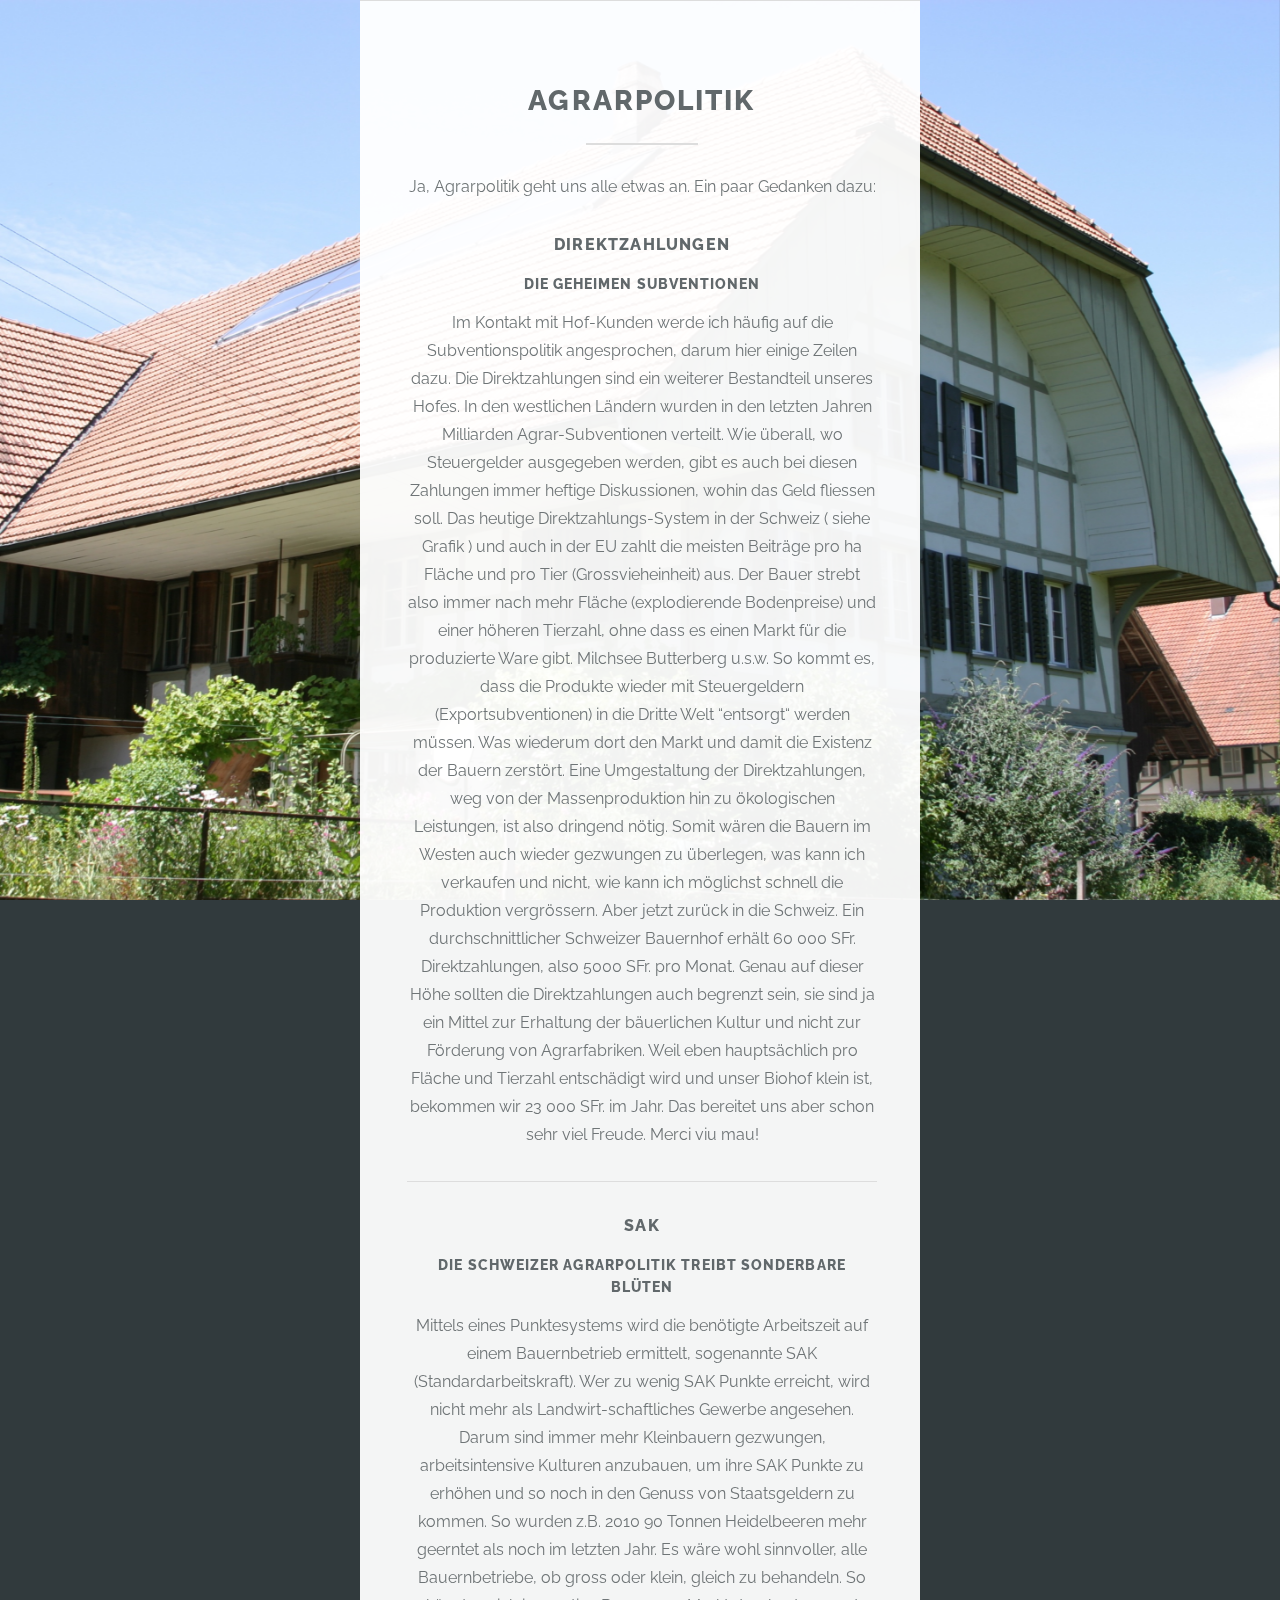
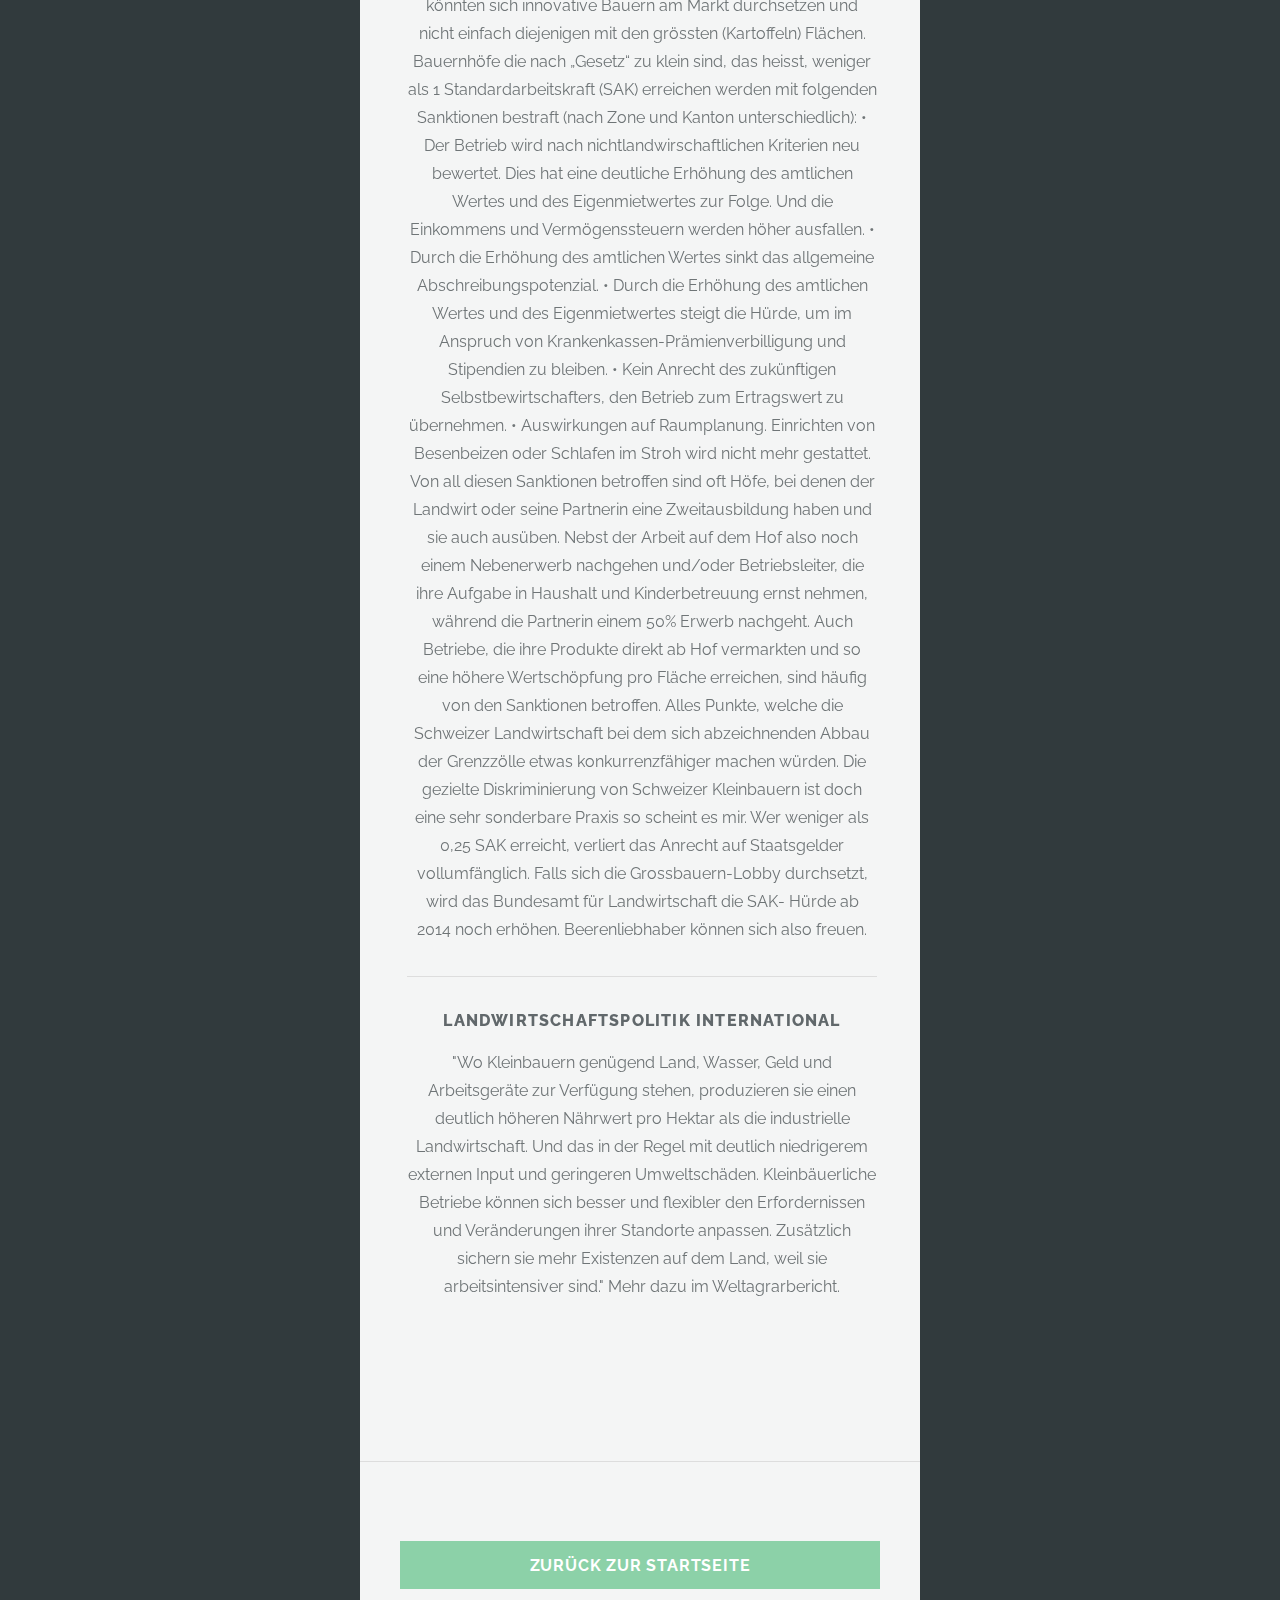
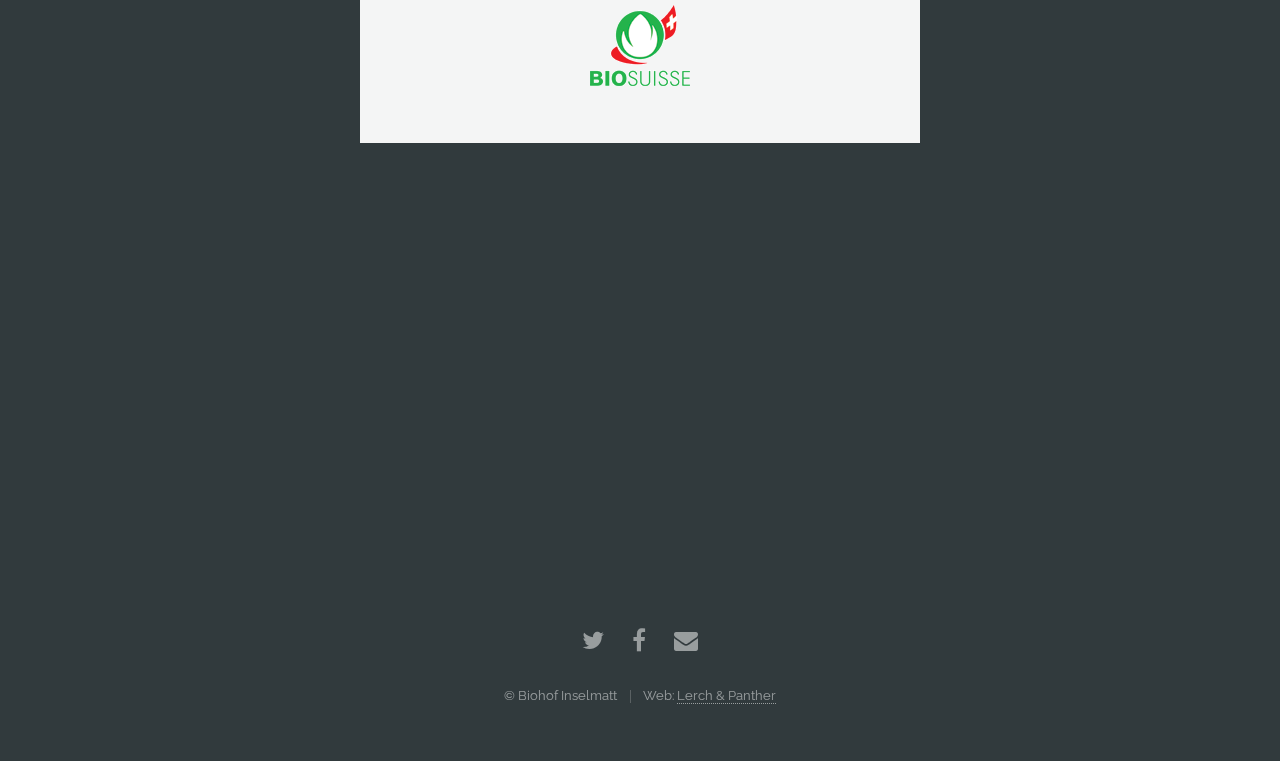
==== commit 70c09eab: "fixed a ton of things ;-)" ====
--- a/agrarpolitik.html
+++ b/agrarpolitik.html
@@ -12,9 +12,7 @@
 	<body>
 
 		<!-- Header -->
-		<aside>
-			<h1><a class="button special fit" href="index.html">zurück zur Startseite</a></h1>
-		</aside>
+		
 
 		<!-- One -->
 			<section id="one" class="main special">
@@ -79,26 +77,26 @@
 			</section>
 
 
-		<!-- Footer -->
+				<!-- Footer -->
 			<section id="footer">
 				<div class="container">
-
-					<header class="major">
-								<h2>Einkaufen ab hof, mit einem Klick</h2>
-							</header>
-							<p>Reservieren Sie jetzt zartes Biofleisch bequem online! <br>Egal ob gemütlich zu Hause auf der Couch oder unterwegs per Handy, über unser neues Reservationssystem können Sie Fleisch in verschiedenen Mischpaketen, Früchte und Vieles mehr einfach zur Selbstabholung vorbestellen. </p>
-						<a class="button special" href="shop.twig">Zum Shop</a>
+					<a class="button special fit" href="index.html">zurück zur Startseite</a>
+					<img class="fit" src="images/bioknospe.gif" alt="Bio Knospe">
 				</div>
 				<footer>
 					<ul class="icons">
 						<li><a href="#" class="icon alt fa-twitter"><span class="label">Twitter</span></a></li>
 						<li><a href="#" class="icon alt fa-facebook"><span class="label">Facebook</span></a></li>
+ 						<!-- <li><a href="#" class="icon alt fa-instagram"><span class="label">Instagram</span></a></li>
+						<li><a href="#" class="icon alt fa-dribbble"><span class="label">Dribbble</span></a></li> -->
+						<li><a href="#" class="icon alt fa-envelope"><span class="label">Email</span></a></li>
 					</ul>
 					<ul class="copyright">
 						<li>&copy; Biohof Inselmatt</li><li>Web: <a target="_blank" href="http://lerchpanther.ch">Lerch & Panther</a></li>
 					</ul>
-				</footer>
+				</footer>	
 			</section>
+
 
 		<!-- Scripts -->
 			<script src="assets/js/jquery.min.js"></script>
@@ -106,6 +104,14 @@
 			<script src="assets/js/jquery.scrolly.min.js"></script>
 			<script src="assets/js/skel.min.js"></script>
 			<script src="assets/js/util.js"></script>
+			<script src="assets/js/jquery.swipebox.min.js"></script>
+			<script type="text/javascript">
+				;( function( $ ) {
+
+					$( '.swipebox' ).swipebox();
+
+				} )( jQuery );
+			</script>
 			<!--[if lte IE 8]><script src="assets/js/ie/respond.min.js"></script><![endif]-->
 			<script src="assets/js/main.js"></script>
 
--- a/assets/css/main.css
+++ b/assets/css/main.css
@@ -3034,23 +3034,9 @@
 
 /*MY Stuff*/
 
-aside {
-	position: fixed;
-	top: 1rem;
-	left: 1rem;
-	z-index: 100;
+img.logo {
+	max-width: 100%
 }
 
-/* portrait and landscape */
-@media screen and (max-width : 500px) 
-  { 
-	aside {
-		position: fixed;
-		top: 0;
-		left: 0;
-		right: 0;
-	}
-	body {
-		padding-top: 3rem;
-	}
+
 }